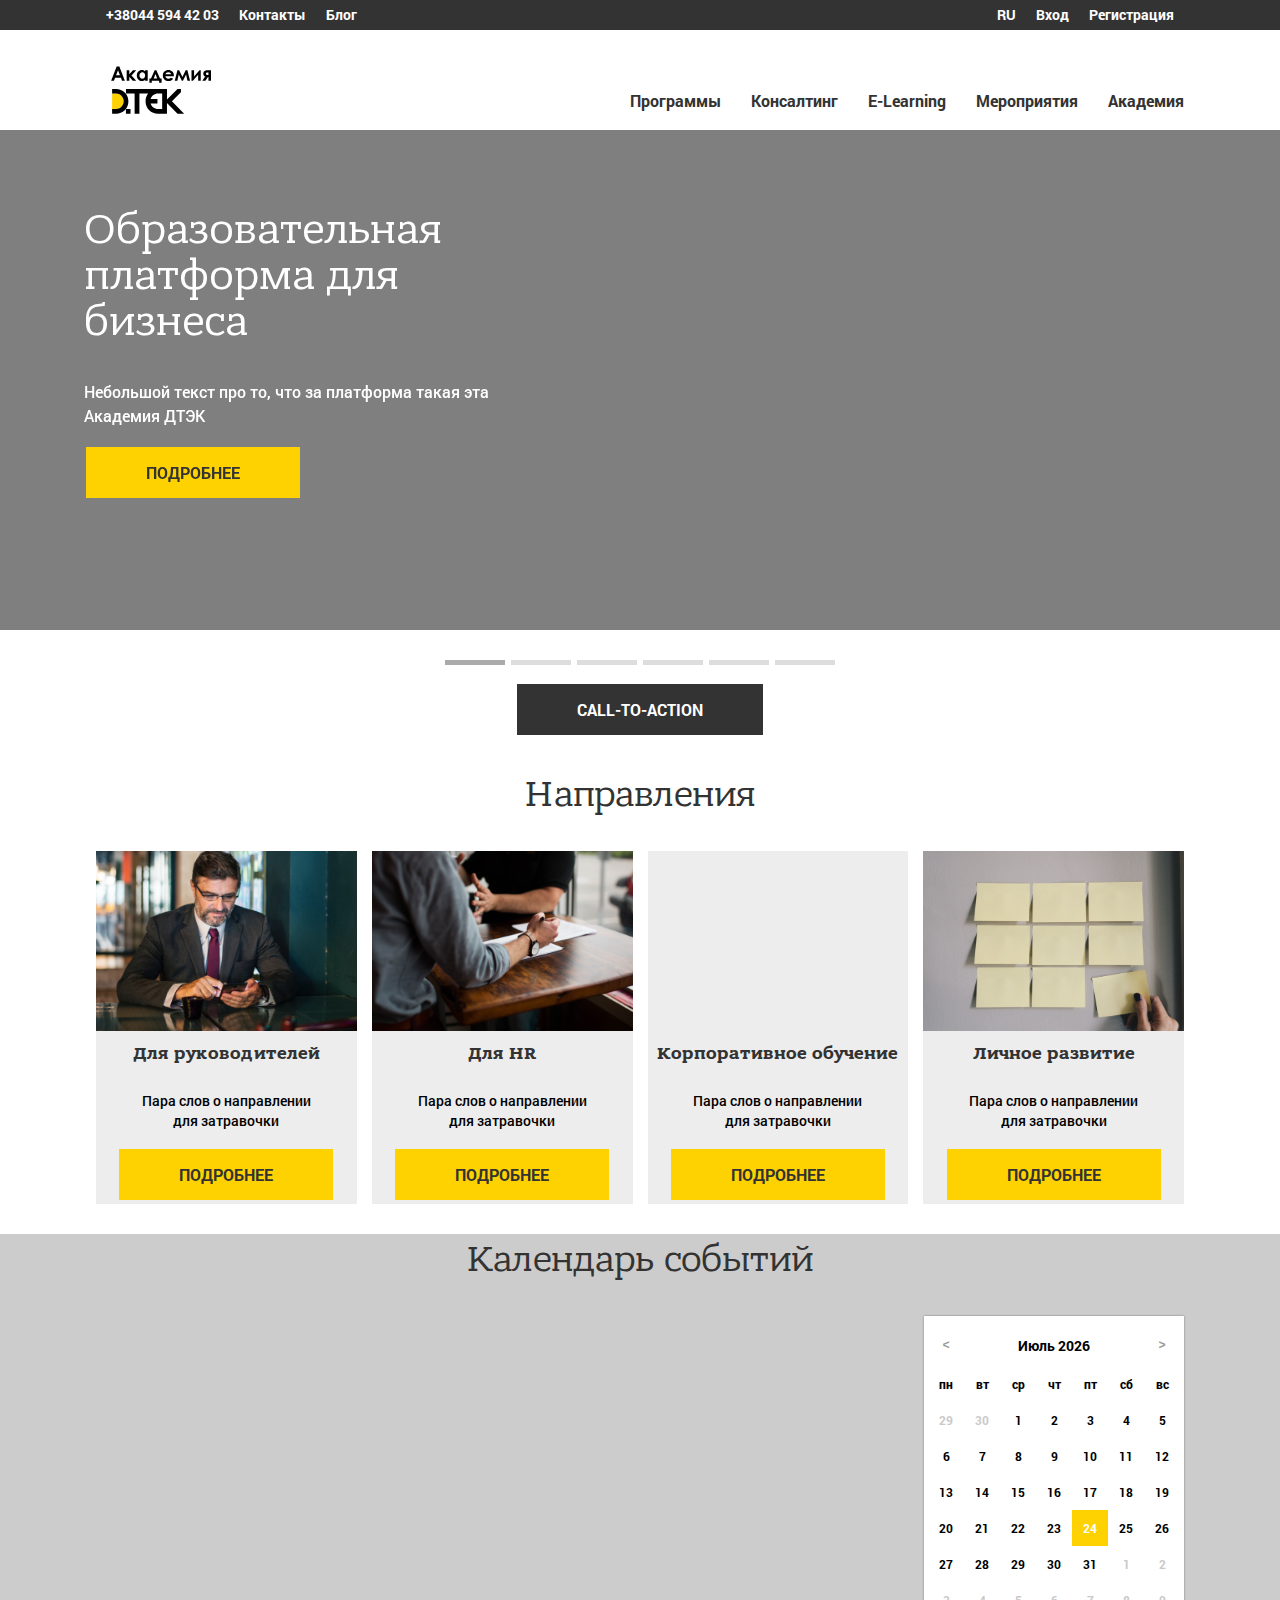
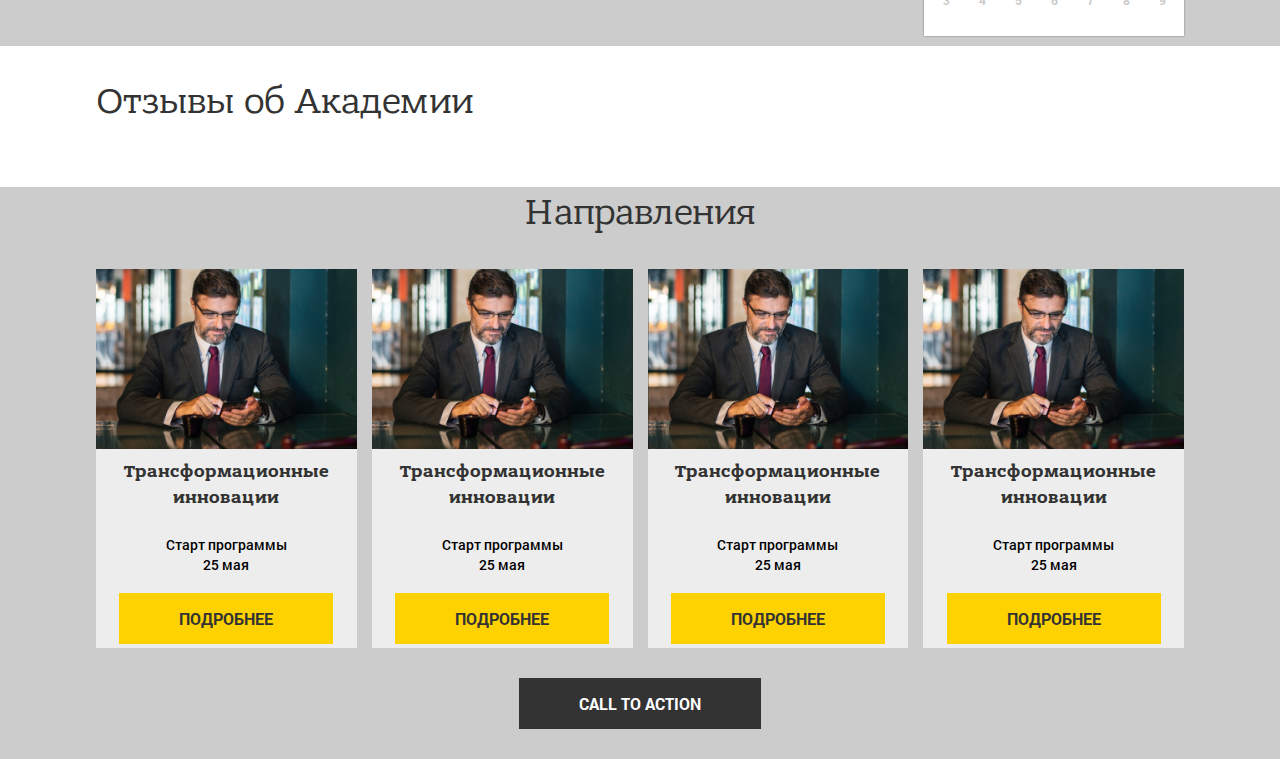
==== index.html @ b8a2bcf0 "add popular programm section" ====
<!DOCTYPE html>
<html lang="ru">

<head>
	<meta charset="utf-8">
	<meta name="msapplication-config" content="img/logo/favicon/browserconfig.xml">
	<meta name="theme-color" content="#ffffff">
	<meta name="description" content="Консалтинг, корпоративное обучение, тренинги  для вашего бизнеса от экспертов Академии ДТЭК.">
	<meta name="viewport" content="width=device-width, initial-scale=1.0">
	<link rel="apple-touch-icon" sizes="120x120" href="https://dtekacademy.com/img/logo/favicon/apple-touch-icon.png">
	<link rel="icon" type="image/png" href="https://dtekacademy.com/img/logo/favicon/favicon-32x32.png" sizes="32x32">
	<link rel="icon" type="image/png" href="https://dtekacademy.com/img/logo/favicon/favicon-16x16.png" sizes="16x16">
	<link rel="manifest" href="https://dtekacademy.com/img/logo/favicon/manifest.json">
	<link rel="mask-icon" href="https://dtekacademy.com/img/logo/favicon/safari-pinned-tab.svg" color="#5bbad5">
	<link rel="shortcut icon" href="https://dtekacademy.com/img/logo/favicon/favicon.ico">

	<link rel="stylesheet" href="https://use.fontawesome.com/releases/v5.1.0/css/all.css" integrity="sha384-lKuwvrZot6UHsBSfcMvOkWwlCMgc0TaWr+30HWe3a4ltaBwTZhyTEggF5tJv8tbt"
	 crossorigin="anonymous">

	<!--calendar-->
	<link rel="stylesheet" href="common.blocks/main_calendar.css">

	<!--slider-->
	<link rel="stylesheet" href="common.blocks/main_slider.css">


	<title>Академия ДТЭК: Образовательная платформа для бизнеса в Украине</title>

	<link rel="stylesheet" type="text/css" href="common.blocks/jsCalendar.css">

	<!-- jsCalendar -->
	<script type="text/javascript" src="common.blocks/jsCalendar.js"></script>


	<!--[if IE]>
	<script src="http://html5shiv.googlecode.com/svn/trunk/html5.js"></script>
	<![endif]-->

	<!--slider-->
	<script src="js/modernizr.custom.js"></script>


	<script type="text/javascript">
		var _gaq = _gaq || [];
		_gaq.push(['_setAccount', 'UA-7243260-2']);
		_gaq.push(['_trackPageview']);
		(function () {
			var ga = document.createElement('script'); ga.type = 'text/javascript'; ga.async = true;
			ga.src = ('https:' == document.location.protocol ? 'https://ssl' : 'http://www') + '.google-analytics.com/ga.js';
			var s = document.getElementsByTagName('script')[0]; s.parentNode.insertBefore(ga, s);
		})();
	</script>

	<link rel="stylesheet" href="styles/newstyle.css">
	<link rel="stylesheet" href="styles/slider.css">
	<link rel="stylesheet" href="styles/media.css">
	<link rel="stylesheet" href="styles/layout.css">
</head>

<body>

	<header>
		<div class="reigistr_menu">
			<div class="top-bar">
				<ul class="left-side">
					<li>
						<a href="#">
							<i class="fas fa-phone-square"></i> +38044 594 42 03</a>
					</li>
					<li>
						<a href="#">Контакты</a>
					</li>
					<li>
						<a href="#">Блог</a>
					</li>
				</ul>


				<ul class="right-side">
					<li>
						<a href="#">
							<i class="fas fa-globe"></i> RU
							<i class="fas fa-angle-down"></i>
						</a>
					</li>
					<li>
						<a href="#">Вход</a>
					</li>
					<li>
						<a href="#">Регистрация</a>
					</li>
				</ul>
			</div>
		</div>
		<div class="header-container">
			<div class="logo">
				<div>
					<a class="link_main_page" href="#">
						<svg class="svg_logo" xmlns="http://www.w3.org/2000/svg" viewBox="160 190 538 214.5">
							<path fill="rgba(254,209,0,1)" d="M186.9 316.3H166v83.5h20.9c22.8 0 41.2-18.7 41.2-41.8.1-23-18.4-41.7-41.2-41.7"></path>
							<path d="M187 291.3h-21v25h21c22.7 0 41.2 18.7 41.2 41.7 0 23.1-18.5 41.8-41.2 41.8h-21v25h21c36.4 0 66.7-27 66.7-66.8 0-40.2-30.3-66.7-66.7-66.7m53.3 108.5v25H265v-25h-24.7zm247.4-41.7l48.5-49.1v-17.7h-18.3l-56.7 57.4v-57.4H240.5v25H287v108.5h25.9V316.3h46.7c-8.5 11-13.7 25.2-13.7 41.7 0 39.8 30.3 66.8 66.7 66.8h48.5v-57.4l56.7 57.4h35.8l-65.9-66.7zm-52.4 41.7h-22.6c-18.6 0-34.3-12.5-39.4-29.7h36.6V346h-36.6c5.1-17.1 20.9-29.6 39.4-29.6h22.6v83.4z"></path>
							<g>
								<path d="M190.3 170.4h14.8l29.5 77.6h-15.2l-6-16h-31.3l-6.2 16h-15.2l29.6-77.6zm7.5 20.6l-10.3 26.6H208L197.8 191zM244.3 190.6h14.2v21.5l19.6-21.5h17.4l-25.2 28 25.5 29.4h-18.9L260 227.7l-1.5 1.8V248h-14.2v-57.4zM343.4 190.6h14.2V248h-14.2v-6.1c-2.8 2.7-5.6 4.6-8.4 5.8-2.8 1.2-5.8 1.8-9.1 1.8-7.3 0-13.6-2.9-19-8.6-5.3-5.7-8-12.9-8-21.4 0-8.9 2.6-16.1 7.8-21.8 5.2-5.7 11.4-8.5 18.8-8.5 3.4 0 6.6.6 9.6 2 3 1.3 5.7 3.3 8.3 5.9v-6.5zm-15 11.8c-4.4 0-8 1.6-11 4.7-2.9 3.1-4.4 7.2-4.4 12.1 0 5 1.5 9 4.4 12.2 3 3.2 6.6 4.8 10.9 4.8 4.5 0 8.2-1.6 11.1-4.7 2.9-3.1 4.4-7.3 4.4-12.4 0-5-1.5-9-4.4-12.1-2.8-3-6.5-4.6-11-4.6zM379.3 248v10h-12.7v-22.2h8.5l19.6-45.2h9.2l19.8 45.2h8.7V258h-13.5v-10h-39.6zm29.3-12.2l-9.3-24.2-9.6 24.2h18.9zM498.1 223.5h-45.7c.7 4.1 2.4 7.3 5.3 9.7 2.9 2.4 6.5 3.6 11 3.6 5.3 0 9.9-1.9 13.7-5.6l12 5.7c-3 4.3-6.6 7.5-10.7 9.5s-9.1 3.1-14.8 3.1c-8.9 0-16.1-2.8-21.7-8.5-5.6-5.7-8.4-12.8-8.4-21.3 0-8.8 2.8-16 8.4-21.8 5.6-5.8 12.6-8.7 21-8.7 8.9 0 16.2 2.9 21.8 8.7 5.6 5.8 8.4 13.4 8.4 22.9l-.3 2.7zm-14.2-11.4c-.9-3.2-2.8-5.8-5.6-7.8s-6-3-9.6-3c-4 0-7.4 1.1-10.4 3.4-1.9 1.4-3.6 3.9-5.2 7.4h30.8zM544.3 226.8l17.4-36.2h9.4l14.2 57.4h-13.9l-7.6-33.7-16.9 33.7h-5.8l-16.5-33.7L517 248h-13.9l14.2-57.4h9.4l17.6 36.2zM600.7 248h-7.6v-57.4H607v33.7l29-33.7h6.8V248H629v-33l-28.3 33zM666.8 224.5c-3.1-1-5.6-2.9-7.5-5.8-2-2.8-2.9-6-2.9-9.6 0-4.3 1.2-8 3.6-11.2 2.4-3.2 5.3-5.2 8.6-6.1 3.3-.8 8.5-1.3 15.5-1.3h14.4V248h-14.2v-20.8h-2.8L667.9 248h-16.8l15.7-23.5zm17.4-8.1v-13.8h-5c-5.4 0-8.1 2.3-8.1 6.9 0 4.6 3 6.9 9 6.9h4.1z"></path>
							</g>
						</svg>
					</a>
				</div>
			</div>
			<input type="checkbox" id="menu-checkbox">
			<nav role="navigation">
				<label for="menu-checkbox" class="toggle-button" data-open="Menu" data-close="Close" onclick></label>
				<ul class="main-menu">
					<li>
						<a href="#">Программы</a>
					</li>
					<li>
						<a href="#">Консалтинг</a>
					</li>
					<li>
						<a href="#">E-Learning</a>
					</li>
					<li>
						<a href="#">Мероприятия</a>
					</li>
					<li>
						<a href="#">Академия</a>
					</li>
				</ul>
			</nav>
		</div>
	</header>

	<div class="slideshow" id="slideshow">
		<ol class="slides">
			<li class="current">
				<div class="description darken-with-text">
					<h2>Образовательная платформа для бизнеса</h2>
					<p>Небольшой текст про то, что за платформа такая эта Академия ДТЭК</p>
					<button class="default-button">ПОДРОБНЕЕ</button>
				</div>
				<div class="tiltview col">
					<a href="http://grovemade.com/">
						<img src="" />
					</a>
					<a href="https://tsovet.com/">
						<img src="" />
					</a>
				</div>
			</li>
			<li>
				<div class="description">
					<h2>CSS Animations</h2>
					<p>We are using 12 different animations for showing and hiding the items of a slide. The animations are defined by randomly
						adding data-attributes called
						<code>data-effect-in</code> and
						<code>data-effect-out</code> for every slide. </p>
				</div>
				<div class="tiltview row">
					<a href="http://pexcil.com/">
						<img src="img/3_mobile.jpg" />
					</a>
					<a href="http://foodsense.is/">
						<img src="img/4_mobile.jpg" />
					</a>
				</div>
			</li>
			<li>
				<div class="description">
					<h2>Tilted Items</h2>
					<p>The perspective view is achieved by adding a perspective value to the slide list item and tilting a division that contains
						the two screenshots.</p>
				</div>
				<div class="tiltview col">
					<a href="http://minimalmonkey.com/">
						<img src="img/5_screen.jpg" />
					</a>
					<a href="http://www.herschelsupply.com/">
						<img src="img/6_screen.jpg" />
					</a>
				</div>
			</li>
			<li>
				<div class="description">
					<h2>Column or Row</h2>
					<p>The items in the tilted container are either laid out in a column or in a row. For some directions we need to adjust
						the animation delays for the items, since we don't want the items to overlap each other when they move in or out.</p>
				</div>
				<div class="tiltview row">
					<a href="http://grovemade.com/">
						<img src="img/1_mobile.jpg" />
					</a>
					<a href="https://tsovet.com/">
						<img src="img/2_mobile.jpg" />
					</a>
				</div>
			</li>
			<li>
				<div class="description">
					<h2>Responsiveness</h2>
					<p>For smaller screens, the items on the right hand side will become less opaque and serve as decoration only. The focus
						will be on the description which will occupy all the width.</p>
				</div>
				<div class="tiltview col">
					<a href="http://pexcil.com/">
						<img src="img/3_screen.jpg" />
					</a>
					<a href="http://foodsense.is/">
						<img src="img/4_screen.jpg" />
					</a>
				</div>
			</li>
			<li>
				<div class="description">
					<h2>Navigation</h2>
					<p>For the "line" navigation we use a little trick to make the clickable area a bit bigger: we add a thick white border
						to the top and bottom of the span. Since the border is part of the element, it will be part of the clickable zone.</p>
				</div>
				<div class="tiltview row">
					<a href="http://minimalmonkey.com/">
						<img src="img/5_mobile.jpg" />
					</a>
					<a href="http://www.herschelsupply.com/">
						<img src="img/6_mobile.jpg" />
					</a>
				</div>
			</li>
		</ol>
	</div>
	<div class="butt">
		<button class="calltoaction-button">CALL-TO-ACTION</button>
	</div>

	<section class="courses">
		<div class="courses-container">
			<h2>Направления</h2>
			<div class="courses-cards">
				<div class="card">
					<div class="top-card" style='background-image: url("img/director.jpg");'>
						<!--<img src="img/director.jpg" alt="Для руководителей">-->
					</div>
					<div class="bottom-card">
						<h3>
							Для руководителей
						</h3>
						<p>Пара слов о направлении
							<br> для затравочки</p>
						<button class="default-button">ПОДРОБНЕЕ</button>
					</div>
				</div>
				<div class="card">
					<div class="top-card"  style='background-image: url("img/hr.jpg");'>
						<!--<img src="img/hr.jpg" alt="Для руководителей">-->
					</div>
					<div class="bottom-card">
						<h3>
							Для HR
						</h3>
						<p>Пара слов о направлении
							<br> для затравочки</p>
						<button class="default-button">ПОДРОБНЕЕ</button>
					</div>
				</div>
				<div class="card">
					<div class="top-card" style='background-image: url("img/corporate.jpg")'>
						<!--<img src="img/corporate.jpg" alt="Для руководителей">-->
					</div>
					<div class="bottom-card">
						<h3>
							Корпоративное обучение
						</h3>
						<p>Пара слов о направлении
							<br> для затравочки</p>
						<button class="default-button">ПОДРОБНЕЕ</button>
					</div>
				</div>
				<div class="card">
					<div class="top-card" style='background-image: url("img/personalgrowth.jpg")'>
						<!--<img src="img/personalgrowth.jpg" alt="Для руководителей">-->
					</div>
					<div class="bottom-card">
						<h3>
							Личное развитие
						</h3>
						<p>Пара слов о направлении
							<br> для затравочки</p>
						<button class="default-button">ПОДРОБНЕЕ</button>
					</div>
				</div>
			</div>
		</div>
	</section>

	<section class="event-calendar">
		<h2>Календарь событий</h2>
		<div class="events-calendar-container">
			<div class="events-cards-container" id="events-list"></div>
			<div class="event-calendar__calendar"></div>
		</div>
	</section>

    <section class="feedback">
        <div class="feedback-container">
            <h2>Отзывы об Академии</h2>
            <ul class="feedback-cards">
            </ul>
        </div>
    </section>

    <section class="popular-programm">
        <div class="courses-container">
            <h2>Направления</h2>
            <div class="courses-cards">
                <div class="card">
                    <div class="top-card" style='background-image: url("img/director.jpg");'>
                        <!--<img src="img/director.jpg" alt="Для руководителей">-->
                    </div>
                    <div class="bottom-card">
                        <h3>
                            Трансформационные инновации
                        </h3>
                        <p>Старт программы
                            <br> 25 мая</p>
                        <button class="default-button">ПОДРОБНЕЕ</button>
                    </div>
                </div>
                <div class="card">
                    <div class="top-card" style='background-image: url("img/director.jpg");'>
                        <!--<img src="img/director.jpg" alt="Для руководителей">-->
                    </div>
                    <div class="bottom-card">
                        <h3>
                            Трансформационные инновации
                        </h3>
                        <p>Старт программы
                            <br> 25 мая</p>
                        <button class="default-button">ПОДРОБНЕЕ</button>
                    </div>
                </div>
                <div class="card">
                    <div class="top-card" style='background-image: url("img/director.jpg");'>
                        <!--<img src="img/director.jpg" alt="Для руководителей">-->
                    </div>
                    <div class="bottom-card">
                        <h3>
                            Трансформационные инновации
                        </h3>
                        <p>Старт программы
                            <br> 25 мая</p>
                        <button class="default-button">ПОДРОБНЕЕ</button>
                    </div>
                </div>
                <div class="card">
                    <div class="top-card" style='background-image: url("img/director.jpg");'>
                        <!--<img src="img/director.jpg" alt="Для руководителей">-->
                    </div>
                    <div class="bottom-card">
                        <h3>
                            Трансформационные инновации
                        </h3>
                        <p>Старт программы
                            <br> 25 мая</p>
                        <button class="default-button">ПОДРОБНЕЕ</button>
                    </div>
                </div>
            </div>
            <button class="calltoaction-button">CALL TO ACTION</button>
        </div>
    </section>

	<script src="common.blocks/events_list.js"></script>
	<script type="text/javascript">
		var calendar = jsCalendar.new(".event-calendar__calendar");

		var current = null;

		//set title to center
		var calTitle = document.getElementsByClassName('jsCalendar-title-name')[0];//.offsetWidth;
		var calBox = document.getElementsByClassName('jsCalendar-title')[0];//getElementById('events-calendar');//.offsetWidth;
		calendar.onMonthChange(function (event, date) {
			calTitle.style.left = (calBox.offsetWidth - calTitle.offsetWidth) / 2 - 40 + "px";
		});

		calTitle.style.left = (calBox.offsetWidth - calTitle.offsetWidth) / 2 - 40 + "px";

		var list = new eventList();
		list.refresh();
		var datesList = list.getDates();

		calendar.select(datesList);
		calendar.onDateClick(function (event, date) {


				list.setDateStart(date);
			});
	</script>

	<script src="js/classie.js"></script>

	<script src="js/tiltSlider.js"></script>
	<script src="https://ajax.googleapis.com/ajax/libs/jquery/1.9.1/jquery.min.js"></script>
	<script src="common.blocks/main_calendar.js"></script>

	<script>
		new TiltSlider(document.getElementById('slideshow'));
	</script>


</body>

</html>
---- common.blocks/main_calendar.css ----
td.jsCalendar-selected:hover {
    cursor: pointer;
}

td.jsCalendar-selected:after {
    background: #FED100;
    border-radius: 50%;
    bottom: .5em;
    display: block;
    content: '';
    height: .5em;
    left: 25%;
    /*margin: -.25em 0 0 -.25em;*/
    position: relative;
    width: .5em;
}

.events-calendar-container{
    display: grid;
    grid-template-columns: auto 260px;
    grid-gap: 10px;
    margin: 0 auto;
}
.events-cards-container {
    height: 330px;
    display: flex;
    flex-direction: column;
    content: " ";
}

.events-cards-container > div{
    flex: 1;
}

.event-card{
    display: flex;
    align-items: stretch;
    width: 100%;
    background-color: white;
    margin: 0px 0px 10px 0px;
    box-shadow: 0px 0px 2px rgba(0, 0, 0, 0.4);
    max-height: 150px;
}

.event-card-img{
    width: 22.5%;
    flex-shrink: 0;
}

.event-card-info {
    padding: 15px;
    -webkit-flex-basis: 60%;
    -ms-flex-preferred-size: 60%;
    flex-basis: 60%;
}

.event-card-info h3{
    font-family: 'Bandera_Bold';
}

.event-card img{
    width: 100%;
}

.jsCalendar-title-name {
    position: relative;
}



/*@charset "utf-8";*/
/*!* CSS Document *!*/

/*!* ---------- FONTAWESOME ---------- *!*/
/*!* ---------- http://fortawesome.github.com/Font-Awesome/ ---------- *!*/
/*!* ---------- http://weloveiconfonts.com/ ---------- *!*/

/*@import url(http://weloveiconfonts.com/api/?family=fontawesome);*/

/**[class*="fontawesome-"]:before {*/
/*font-family: 'FontAwesome', sans-serif;*/
/*}*/

/*!* ---------- GENERAL ---------- *!*/

/*!*body {*!*/
/*!*background: #f9f9f9;*!*/
/*!*color: #0e171c;*!*/
/*!*font: 300 100%/1.5em 'Lato', sans-serif;*!*/
/*!*margin: 0;*!*/
/*!*}*!*/

/*a {*/
/*text-decoration: none;*/
/*}*/

/*!*h2 {*!*/
/*!*font-size: 2em;*!*/
/*!*line-height: 1.25em;*!*/
/*!*margin: .25em 0;*!*/
/*!*}*!*/

/*!*h3 {*!*/
/*!*font-size: 1.5em;*!*/
/*!*line-height: 1em;*!*/
/*!*margin: .33em 0;*!*/
/*!*}*!*/

/*table {*/
/*border-collapse: collapse;*/
/*border-spacing: 0;*/
/*}*/

/*.calendar-container {*/
/*height: 538px;*/
/*!*left: 50%;*!*/
/*!*margin: -255px 0 0 -245px;*!*/
/*!*position: absolute;*!*/
/*!*top: 50%;*!*/
/*!*width: 510px;*!*/
/*text-align: center;*/
/*padding: 10px;*/
/*}*/

/*!* ---------- CALENDAR ---------- *!*/

/*.calendar {*/
/*text-align: center;*/
/*}*/

/*.calendar header {*/
/*position: relative;*/
/*width: 390px;*/
/*}*/

/*.calendar h2 {*/
/*text-transform: uppercase;*/
/*}*/

/*.calendar thead {*/
/*font-weight: 600;*/
/*text-transform: uppercase;*/
/*}*/

/*.calendar tbody {*/
/*color: #7c8a95;*/
/*}*/

/*.calendar tbody td:hover {*/
/*border: 2px solid var(--yellow);*/
/*}*/

/*.calendar td {*/
/*border: 2px solid transparent;*/
/*border-radius: 50%;*/
/*display: inline-block;*/
/*height: 4em;*/
/*line-height: 4em;*/
/*text-align: center;*/
/*width: 4em;*/
/*}*/

/*.calendar .prev-month,*/
/*.calendar .next-month {*/
/*color: #cbd1d2;*/
/*}*/

/*.calendar .prev-month:hover,*/
/*.calendar .next-month:hover {*/
/*border: 2px solid #cbd1d2;*/
/*}*/

/*.current-day {*/
/*background: var(--yellow);*/
/*color: #f9f9f9;*/
/*}*/

/*.event {*/
/*cursor: pointer;*/
/*position: relative;*/
/*}*/

/*.event:after {*/
/*background: var(--yellow);*/
/*border-radius: 50%;*/
/*!*bottom: .5em;*!*/
/*display: block;*/
/*content: '';*/
/*height: .5em;*/
/*!*left: 50%;*!*/
/*margin: -.25em 0 0 -.25em;*/
/*!*position: absolute;*!*/
/*width: .5em;*/
/*}*/

/*.event.current-day:after {*/
/*background: #f9f9f9;*/
/*}*/

/*.btn-prev,*/
/*.btn-next {*/
/*border: 2px solid #cbd1d2;*/
/*border-radius: 50%;*/
/*color: #cbd1d2;*/
/*height: 2em;*/
/*font-size: .75em;*/
/*line-height: 2em;*/
/*margin: -1em;*/
/*position: absolute;*/
/*top: 50%;*/
/*width: 2em;*/
/*}*/

/*.btn-prev:hover,*/
/*.btn-next:hover {*/
/*background: #cbd1d2;*/
/*color: #f9f9f9;*/
/*}*/

/*.btn-prev {*/
/*left: 6em;*/
/*}*/

/*.btn-next {*/
/*right: 6em;*/
/*}*/
---- common.blocks/main_slider.css ----
.slideshow {
    position: relative;
    /*margin-bottom: 100px;*/
}

.slides {
    list-style: none;
    padding: 0;
    margin: 0;
    position: relative;
    height: 500px;
    width: 100%;
    overflow: hidden;
    color: #333;
}

.no-js .slides {
    height: auto;
}

.slides > li {
    width: 100%;
    height: 100%;
    position: absolute;
    visibility: hidden;
    -webkit-perspective: 1600px;
    perspective: 1600px;
}

.no-js .slides > li {
    position: relative;
    visibility: visible;
}

.slideshow > nav {
    text-align: center;
    margin-top: 20px;
}

.slideshow > nav span {
    display: inline-block;
    width: 60px;
    height: 25px;
    border-top: 10px solid #fff;
    border-bottom: 10px solid #fff;
    background-color: #ddd;
    cursor: pointer;
    margin: 0 3px;
    transition: background-color 0.2s;
}

.slideshow > nav span:hover {
    background-color: #333;
}

.slideshow > nav span.current {
    background-color: #aaa;
}

.description {
    width: 50%;
    padding: 2em 4em;
    font-size: 1.5em;
    position: relative;
    z-index: 1000;
    opacity: 0;
}

.description p{
    font-size: 16px;

}

.no-js .description {
    opacity: 1;
}

.description h2 {
    font-size: 200%;
}

.tiltview {
    position: absolute;
    left: 50%;
    width: 50%;
    top: 50%;
    -webkit-transform-style: preserve-3d;
    transform-style: preserve-3d;
    -webkit-transform: translateY(-50%) rotateX(60deg) rotateZ(35deg);
    transform: translateY(-50%) rotateX(60deg) rotateZ(35deg);
}

.tiltview a {
    outline: 1px solid transparent;
}

.tiltview a,
.tiltview a img {
    max-width: 100%;
    display: block;
    margin: 0 auto;
}

.tiltview a:first-child {
    margin-bottom: 30px;
}

.tiltview.row a {
    width: 48%;
    width: calc(50% - 15px);
    margin: 0;
}

.tiltview.row a:nth-child(2) {
    left: 50%;
    left: calc(50% + 15px);
    position: absolute;
    top: 0;
}

/* Show/Hide */
.slides > li.current,
.slides > li.show {
    visibility: visible;
}

.description {
    transition: opacity 0.75s;
}

.current .description,
.show .description {
    opacity: 1;
}

.hide .description {
    opacity: 0;
}

/* Individual effects */

/* Move Up, Move Down, Slide Up, Slide Down, Slide Left, Slide Right */
/* For each effect we'll define the incoming and outgoing animation */

/***********************/
/* Move up */
/***********************/
.hide[data-effect-out="moveUpOut"] .tiltview a {
    -webkit-animation: moveUpOut 1.5s both;
    animation: moveUpOut 1.5s both;
}

.hide[data-effect-out="moveUpOut"] .tiltview a:nth-child(2) {
    -webkit-animation-delay: 0.25s;
    animation-delay: 0.25s;
}

@-webkit-keyframes moveUpOut {
    25% {
        -webkit-animation-timing-function: cubic-bezier(1.000, 0.000, 0.000, 1.000);
        -webkit-transform: translateZ(-30px);
    }
    100% {
        -webkit-transform: translateZ(3000px);
    }
}

@keyframes moveUpOut {
    25% {
        -webkit-animation-timing-function: cubic-bezier(1.000, 0.000, 0.000, 1.000);
        animation-timing-function: cubic-bezier(1.000, 0.000, 0.000, 1.000);
        -webkit-transform: translateZ(-30px);
        transform: translateZ(-30px);
    }
    100% {
        -webkit-transform: translateZ(3000px);
        transform: translateZ(3000px);
    }
}

.show[data-effect-in="moveUpIn"] .tiltview a {
    -webkit-animation: moveUpIn 1.5s 0.5s both;
    animation: moveUpIn 1.5s 0.5s both;
}

.show[data-effect-in="moveUpIn"] .tiltview a:nth-child(2) {
    -webkit-animation-delay: 0.75s;
    animation-delay: 0.75s;
}

@-webkit-keyframes moveUpIn {
    0% {
        -webkit-animation-timing-function: cubic-bezier(1.000, 0.000, 0.000, 1.000);
        -webkit-transform: translateZ(-3000px);
    }
    75% {
        -webkit-transform: translateZ(30px);
    }
    100% {
        -webkit-transform: translateZ(0);
    }
}

@keyframes moveUpIn {
    0% {
        -webkit-animation-timing-function: cubic-bezier(1.000, 0.000, 0.000, 1.000);
        animation-timing-function: cubic-bezier(1.000, 0.000, 0.000, 1.000);
        -webkit-transform: translateZ(-3000px);
        transform: translateZ(-3000px);
    }
    75% {
        -webkit-transform: translateZ(30px);
        transform: translateZ(30px);
    }
    100% {
        -webkit-transform: translateZ(0);
        transform: translateZ(0);
    }
}

/***********************/
/* Move down */
/***********************/
.hide[data-effect-out="moveDownOut"] .tiltview a {
    -webkit-animation: moveDownOut 1.5s both;
    animation: moveDownOut 1.5s both;
}

.hide[data-effect-out="moveDownOut"] .tiltview a:nth-child(2) {
    -webkit-animation-delay: 0.25s;
    animation-delay: 0.25s;
}

@-webkit-keyframes moveDownOut {
    25% {
        -webkit-animation-timing-function: cubic-bezier(1.000, 0.000, 0.000, 1.000);
        -webkit-transform: translateZ(30px);
    }
    100% {
        -webkit-transform: translateZ(-3000px);
    }
}

@keyframes moveDownOut {
    25% {
        -webkit-animation-timing-function: cubic-bezier(1.000, 0.000, 0.000, 1.000);
        animation-timing-function: cubic-bezier(1.000, 0.000, 0.000, 1.000);
        -webkit-transform: translateZ(30px);
        transform: translateZ(30px);
    }
    100% {
        -webkit-transform: translateZ(-3000px);
        transform: translateZ(-3000px);
    }
}

.show[data-effect-in="moveDownIn"] .tiltview a {
    -webkit-animation: moveDownIn 1.5s 0.5s both;
    animation: moveDownIn 1.5s 0.5s both;
}

.show[data-effect-in="moveDownIn"] .tiltview a:nth-child(2) {
    -webkit-animation-delay: 0.75s;
    animation-delay: 0.75s;
}

@-webkit-keyframes moveDownIn {
    0% {
        -webkit-animation-timing-function: cubic-bezier(1.000, 0.000, 0.000, 1.000);
        -webkit-transform: translateZ(3000px);
    }
    75% {
        -webkit-transform: translateZ(-30px);
    }
    100% {
        -webkit-transform: translateZ(0);
    }
}

@keyframes moveDownIn {
    0% {
        -webkit-animation-timing-function: cubic-bezier(1.000, 0.000, 0.000, 1.000);
        animation-timing-function: cubic-bezier(1.000, 0.000, 0.000, 1.000);
        -webkit-transform: translateZ(3000px);
        transform: translateZ(3000px);
    }
    75% {
        -webkit-transform: translateZ(-30px);
        transform: translateZ(-30px);
    }
    100% {
        -webkit-transform: translateZ(0);
        transform: translateZ(0);
    }
}

/***********************/
/* Slide up */
/***********************/
.hide[data-effect-out="slideUpOut"] .tiltview a {
    -webkit-animation: slideUpOut 1.5s both;
    animation: slideUpOut 1.5s both;
}

.hide[data-effect-out="slideUpOut"] .tiltview a:nth-child(2) {
    -webkit-animation-delay: 0.25s;
    animation-delay: 0.25s;
}

@-webkit-keyframes slideUpOut {
    25% {
        -webkit-animation-timing-function: cubic-bezier(1.000, 0.000, 0.000, 1.000);
        -webkit-transform: translateY(30px);
    }
    100% {
        -webkit-transform: translateY(-3000px);
    }
}

@keyframes slideUpOut {
    25% {
        -webkit-animation-timing-function: cubic-bezier(1.000, 0.000, 0.000, 1.000);
        animation-timing-function: cubic-bezier(1.000, 0.000, 0.000, 1.000);
        -webkit-transform: translateY(30px);
        transform: translateY(30px);
    }
    100% {
        -webkit-transform: translateY(-3000px);
        transform: translateY(-3000px);
    }
}

.show[data-effect-in="slideUpIn"] .tiltview a {
    -webkit-animation: slideUpIn 1.5s 0.5s both;
    animation: slideUpIn 1.5s 0.5s both;
}

.show[data-effect-in="slideUpIn"] .tiltview a:nth-child(2) {
    -webkit-animation-delay: 0.75s;
    animation-delay: 0.75s;
}

@-webkit-keyframes slideUpIn {
    0% {
        -webkit-animation-timing-function: cubic-bezier(1.000, 0.000, 0.000, 1.000);
        -webkit-transform: translateY(3000px);
    }
    75% {
        -webkit-transform: translateY(-30px);
    }
    100% {
        -webkit-transform: translateY(0);
    }
}

@keyframes slideUpIn {
    0% {
        -webkit-animation-timing-function: cubic-bezier(1.000, 0.000, 0.000, 1.000);
        animation-timing-function: cubic-bezier(1.000, 0.000, 0.000, 1.000);
        -webkit-transform: translateY(3000px);
        transform: translateY(3000px);
    }
    75% {
        -webkit-transform: translateY(-30px);
        transform: translateY(-30px);
    }
    100% {
        -webkit-transform: translateY(0);
        transform: translateY(0);
    }
}

/***********************/
/* Slide down */
/***********************/
.hide[data-effect-out="slideDownOut"] .tiltview a {
    -webkit-animation: slideDownOut 1.5s both;
    animation: slideDownOut 1.5s both;
}

.hide[data-effect-out="slideDownOut"] .tiltview.row a:nth-child(2),
.hide[data-effect-out="slideDownOut"] .tiltview.col a:first-child {
    -webkit-animation-delay: 0.25s;
    animation-delay: 0.25s;
}

@-webkit-keyframes slideDownOut {
    25% {
        -webkit-animation-timing-function: cubic-bezier(1.000, 0.000, 0.000, 1.000);
        -webkit-transform: translateY(-30px);
    }
    100% {
        -webkit-transform: translateY(3000px);
    }
}

@keyframes slideDownOut {
    25% {
        -webkit-animation-timing-function: cubic-bezier(1.000, 0.000, 0.000, 1.000);
        animation-timing-function: cubic-bezier(1.000, 0.000, 0.000, 1.000);
        -webkit-transform: translateY(-30px);
        transform: translateY(-30px);
    }
    100% {
        -webkit-transform: translateY(3000px);
        transform: translateY(3000px);
    }
}

.show[data-effect-in="slideDownIn"] .tiltview a {
    -webkit-animation: slideDownIn 1.5s 0.5s both;
    animation: slideDownIn 1.5s 0.5s both;
}

.show[data-effect-in="slideDownIn"] .tiltview.row a:nth-child(2),
.show[data-effect-in="slideDownIn"] .tiltview.col a:first-child {
    -webkit-animation-delay: 0.75s;
    animation-delay: 0.75s;
}

@-webkit-keyframes slideDownIn {
    0% {
        -webkit-animation-timing-function: cubic-bezier(1.000, 0.000, 0.000, 1.000);
        -webkit-transform: translateY(-3000px);
    }
    75% {
        -webkit-transform: translateY(30px);
    }
    100% {
        -webkit-transform: translateY(0);
    }
}

@keyframes slideDownIn {
    0% {
        -webkit-animation-timing-function: cubic-bezier(1.000, 0.000, 0.000, 1.000);
        animation-timing-function: cubic-bezier(1.000, 0.000, 0.000, 1.000);
        -webkit-transform: translateY(-3000px);
        transform: translateY(-3000px);
    }
    75% {
        -webkit-transform: translateY(30px);
        transform: translateY(30px);
    }
    100% {
        -webkit-transform: translateY(0);
        transform: translateY(0);
    }
}

/***********************/
/* Slide left */
/***********************/
.hide[data-effect-out="slideLeftOut"] .tiltview a {
    -webkit-animation: slideLeftOut 1.5s both;
    animation: slideLeftOut 1.5s both;
}

.hide[data-effect-out="slideLeftOut"] .tiltview a:nth-child(2) {
    -webkit-animation-delay: 0.25s;
    animation-delay: 0.25s;
}

@-webkit-keyframes slideLeftOut {
    25% {
        -webkit-animation-timing-function: cubic-bezier(1.000, 0.000, 0.000, 1.000);
        -webkit-transform: translateX(30px);
    }
    100% {
        -webkit-transform: translateX(-5000px);
    }
}

@keyframes slideLeftOut {
    25% {
        -webkit-animation-timing-function: cubic-bezier(1.000, 0.000, 0.000, 1.000);
        animation-timing-function: cubic-bezier(1.000, 0.000, 0.000, 1.000);
        -webkit-transform: translateX(30px);
        transform: translateX(30px);
    }
    100% {
        -webkit-transform: translateX(-5000px);
        transform: translateX(-5000px);
    }
}

.show[data-effect-in="slideLeftIn"] .tiltview a {
    -webkit-animation: slideLeftIn 1.5s 0.5s both;
    animation: slideLeftIn 1.5s 0.5s both;
}

.show[data-effect-in="slideLeftIn"] .tiltview a:nth-child(2) {
    -webkit-animation-delay: 0.75s;
    animation-delay: 0.75s;
}

@-webkit-keyframes slideLeftIn {
    0% {
        -webkit-animation-timing-function: cubic-bezier(1.000, 0.000, 0.000, 1.000);
        -webkit-transform: translateX(3000px);
    }
    75% {
        -webkit-transform: translateX(-30px);
    }
    100% {
        -webkit-transform: translateX(0);
    }
}

@keyframes slideLeftIn {
    0% {
        -webkit-animation-timing-function: cubic-bezier(1.000, 0.000, 0.000, 1.000);
        animation-timing-function: cubic-bezier(1.000, 0.000, 0.000, 1.000);
        -webkit-transform: translateX(3000px);
        transform: translateX(3000px);
    }
    75% {
        -webkit-transform: translateX(-30px);
        transform: translateX(-30px);
    }
    100% {
        -webkit-transform: translateX(0);
        transform: translateX(0);
    }
}

/***********************/
/* Slide right */
/***********************/
.hide[data-effect-out="slideRightOut"] .tiltview a {
    -webkit-animation: slideRightOut 1.5s both;
    animation: slideRightOut 1.5s both;
}

.hide[data-effect-out="slideRightOut"] .tiltview.col a:nth-child(2),
.hide[data-effect-out="slideRightOut"] .tiltview.row a:first-child {
    -webkit-animation-delay: 0.25s;
    animation-delay: 0.25s;
}

@-webkit-keyframes slideRightOut {
    25% {
        -webkit-animation-timing-function: cubic-bezier(1.000, 0.000, 0.000, 1.000);
        -webkit-transform: translateX(-30px);
    }
    100% {
        -webkit-transform: translateX(3000px);
    }
}

@keyframes slideRightOut {
    25% {
        -webkit-animation-timing-function: cubic-bezier(1.000, 0.000, 0.000, 1.000);
        animation-timing-function: cubic-bezier(1.000, 0.000, 0.000, 1.000);
        -webkit-transform: translateX(-30px);
        transform: translateX(-30px);
    }
    100% {
        -webkit-transform: translateX(3000px);
        transform: translateX(3000px);
    }
}

.show[data-effect-in="slideRightIn"] .tiltview a {
    -webkit-animation: slideRightIn 1.5s 0.5s both;
    animation: slideRightIn 1.5s 0.5s both;
}

.show[data-effect-in="slideRightIn"] .tiltview.col a:nth-child(2),
.show[data-effect-in="slideRightIn"] .tiltview.row a:first-child {
    -webkit-animation-delay: 0.75s;
    animation-delay: 0.75s;
}

@-webkit-keyframes slideRightIn {
    0% {
        -webkit-animation-timing-function: cubic-bezier(1.000, 0.000, 0.000, 1.000);
        -webkit-transform: translateX(-5000px);
    }
    75% {
        -webkit-transform: translateX(30px);
    }
    100% {
        -webkit-transform: translateX(0);
    }
}

@keyframes slideRightIn {
    0% {
        -webkit-animation-timing-function: cubic-bezier(1.000, 0.000, 0.000, 1.000);
        animation-timing-function: cubic-bezier(1.000, 0.000, 0.000, 1.000);
        -webkit-transform: translateX(-5000px);
        transform: translateX(-5000px);
    }
    75% {
        -webkit-transform: translateX(30px);
        transform: translateX(30px);
    }
    100% {
        -webkit-transform: translateX(0);
        transform: translateX(0);
    }
}

/* Fallback for no 3D Transforms and no preserve-3d */
.no-csstransformspreserve3d .show .tiltview a,
.no-csstransformspreserve3d .hide .tiltview a,
.no-csstransforms3d .show .tiltview a,
.no-csstransforms3d .hide .tiltview a {
    -webkit-animation: none !important;
    animation: none !important;
}

.no-csstransforms3d .tiltview.col {
    top: -50%;
}

.no-csstransforms3d .tiltview.row {
    top: 20px;
}

/* Some media queries */
@media screen and (max-width: 65.3125em) {
    .description,
    .tiltview {
        width: 100%;
    }

    .tiltview {
        left: 0;
        opacity: 0.3;
        pointer-events: none;
    }
}

@media screen and (max-width: 33.75em) {
    .description {
        font-size: 1.1em;
    }

    .slideshow > nav span {
        width: 20px;
        height: 40px;
        margin: 0 10px;
    }
}

@media screen and (max-width: 24em) {
    .slides {
        height: 320px;
    }

    .description {
        font-size: 1em;
        padding: 1.4em;
    }

    .no-csstransforms3d .tiltview.col,
    .no-csstransforms3d .tiltview.row {
        top: 0;
    }
}


/*FROM DEMO START*/

@import url(http://fonts.googleapis.com/css?family=Lato:300,400,700);
@font-face {
    font-weight: normal;
    font-style: normal;
    font-family: 'codropsicons';
    src:url('../fonts/codropsicons/codropsicons.eot');
    src:url('../fonts/codropsicons/codropsicons.eot?#iefix') format('embedded-opentype'),
    url('../fonts/codropsicons/codropsicons.woff') format('woff'),
    url('../fonts/codropsicons/codropsicons.ttf') format('truetype'),
    url('../fonts/codropsicons/codropsicons.svg#codropsicons') format('svg');
}

*, *:after, *:before { -webkit-box-sizing: border-box; -moz-box-sizing: border-box; box-sizing: border-box; }
.clearfix:before, .clearfix:after { content: ''; display: table; }
.clearfix:after { clear: both; }

body {
    background: #fff;
    color: #4b5f5a;
    font-size: 100%;
    line-height: 1.25;
    font-family: 'Lato', Arial, sans-serif;
}

a {
    color: #9baaa7;
    text-decoration: none;
    outline: none;
}

a:hover, a:focus {
    color: #e88565;
}

code {
    opacity: 0.7;
    white-space: nowrap;
    padding: 0 7px;
    background: rgba(0,0,0,0.08);
}

.codrops-header {
    margin: 0 auto;
    padding: 2em 2em 0;
    text-align: center;
}

.codrops-header h1 {
    margin: 0;
    font-weight: 300;
    font-size: 2.5em;
    padding-top: 0.2em;
}

.codrops-header h1 span {
    display: block;
    padding: 0 0 0.6em 0.1em;
    font-size: 0.6em;
    opacity: 0.7;
}

/* To Navigation Style */
.codrops-top {
    width: 100%;
    text-transform: uppercase;
    font-weight: 700;
    font-size: 0.69em;
    line-height: 2.2;
    text-align: center;
}

.codrops-top a {
    display: block;
    padding: 0 1em;
    text-decoration: none;
    letter-spacing: 1px;
}

.codrops-icon:before {
    margin: 0 4px;
    text-transform: none;
    font-weight: normal;
    font-style: normal;
    font-variant: normal;
    font-family: 'codropsicons';
    line-height: 1;
    speak: none;
    -webkit-font-smoothing: antialiased;
}

.codrops-icon-drop:before {
    content: "\e001";
}

.codrops-icon-prev:before {
    content: "\e004";
}

/* Related demos */
.related {
    padding: 6em 2em;
    text-align: center;
}

.related p {
    font-size: 1.5em;
}

.related > a {
    border: 3px solid #8d9a97;
    display: inline-block;
    text-align: center;
    margin: 20px 10px;
    padding: 25px;
    color: #8d9a97;
    -webkit-transition: color 0.3s, border-color 0.3s;
    transition: color 0.3s, border-color 0.3s;
}

.related a:hover {
    color: #4b5f5a;
    border-color: #4b5f5a;
}

.related a img {
    max-width: 100%;
    opacity: 0.8;
    -webkit-transition: opacity 0.3s;
    transition: opacity 0.3s;
}

.related a:hover img,
.related a:active img {
    opacity: 1;
}

.related a h3 {
    margin: 0;
    padding: 0.5em 0 0.3em;
    max-width: 300px;
    text-align: left;
}

#cdawrap {
    top: 550px !important;
    background: #f0f0f0 !important;
}


/*FROM DEMO END*/

/*FROM NORMALIZE*/
article,aside,details,figcaption,figure,footer,header,hgroup,main,nav,section,summary{display:block;}audio,canvas,video{display:inline-block;}audio:not([controls]){display:none;height:0;}[hidden]{display:none;}html{font-family:sans-serif;-ms-text-size-adjust:100%;-webkit-text-size-adjust:100%;}body{margin:0;}a:focus{outline:thin dotted;}a:active,a:hover{outline:0;}h1{font-size:2em;margin:0.67em 0;}abbr[title]{border-bottom:1px dotted;}b,strong{font-weight:bold;}dfn{font-style:italic;}hr{-moz-box-sizing:content-box;box-sizing:content-box;height:0;}mark{background:#ff0;color:#000;}code,kbd,pre,samp{font-family:monospace,serif;font-size:1em;}pre{white-space:pre-wrap;}q{quotes:"\201C" "\201D" "\2018" "\2019";}small{font-size:80%;}sub,sup{font-size:75%;line-height:0;position:relative;vertical-align:baseline;}sup{top:-0.5em;}sub{bottom:-0.25em;}img{border:0;}svg:not(:root){overflow:hidden;}figure{margin:0;}fieldset{border:1px solid #c0c0c0;margin:0 2px;padding:0.35em 0.625em 0.75em;}legend{border:0;padding:0;}button,input,select,textarea{font-family:inherit;font-size:100%;margin:0;}button,input{line-height:normal;}button,select{text-transform:none;}button,html input[type="button"],input[type="reset"],input[type="submit"]{-webkit-appearance:button;cursor:pointer;}button[disabled],html input[disabled]{cursor:default;}input[type="checkbox"],input[type="radio"]{box-sizing:border-box;padding:0;}input[type="search"]{-webkit-appearance:textfield;-moz-box-sizing:content-box;-webkit-box-sizing:content-box;box-sizing:content-box;}input[type="search"]::-webkit-search-cancel-button,input[type="search"]::-webkit-search-decoration{-webkit-appearance:none;}button::-moz-focus-inner,input::-moz-focus-inner{border:0;padding:0;}textarea{overflow:auto;vertical-align:top;}table{border-collapse:collapse;border-spacing:0;}
---- common.blocks/jsCalendar.css ----
/*
 * jsCalendar v1.4.2
 * 
 * 
 * MIT License
 * 
 * Copyright (c) 2018 Grammatopoulos Athanasios-Vasileios
 * 
 * Permission is hereby granted, free of charge, to any person obtaining a copy
 * of this software and associated documentation files (the "Software"), to deal
 * in the Software without restriction, including without limitation the rights
 * to use, copy, modify, merge, publish, distribute, sublicense, and/or sell
 * copies of the Software, and to permit persons to whom the Software is
 * furnished to do so, subject to the following conditions:
 * 
 * The above copyright notice and this permission notice shall be included in all
 * copies or substantial portions of the Software.
 * 
 * THE SOFTWARE IS PROVIDED "AS IS", WITHOUT WARRANTY OF ANY KIND, EXPRESS OR
 * IMPLIED, INCLUDING BUT NOT LIMITED TO THE WARRANTIES OF MERCHANTABILITY,
 * FITNESS FOR A PARTICULAR PURPOSE AND NONINFRINGEMENT. IN NO EVENT SHALL THE
 * AUTHORS OR COPYRIGHT HOLDERS BE LIABLE FOR ANY CLAIM, DAMAGES OR OTHER
 * LIABILITY, WHETHER IN AN ACTION OF CONTRACT, TORT OR OTHERWISE, ARISING FROM,
 * OUT OF OR IN CONNECTION WITH THE SOFTWARE OR THE USE OR OTHER DEALINGS IN THE
 * SOFTWARE.
 * 
 */


/* Default Theme */
	/* General style */
		.jsCalendar * {
			padding: 0px;
			margin: 0px;
		}
		.jsCalendar table,
		.jsCalendar table th,
		.jsCalendar table td {
			/*box-shadow: 0px 0px 2px rgba(0, 0, 0, 0.4);*/
		}
	/* Blue default */
		.jsCalendar table {
			color: #000000;
			background-color: #ffffff;
			border-collapse: collapse;
			font-family: Tahoma, Geneva, sans-serif;
			box-shadow: 0px 0px 2px rgba(0, 0, 0, 0.4);
			height: 320px;
		}
		.jsCalendar thead .jsCalendar-title {
			height: 40px;
			line-height: 40px;
		}
		.jsCalendar thead .jsCalendar-title-left {
			float: left;
		}
		.jsCalendar thead .jsCalendar-title-right {
			float: right;
		}
		.jsCalendar thead .jsCalendar-nav-left,
		.jsCalendar thead .jsCalendar-nav-right {
			font-family: "Courier New", Courier, monospace;
			font-size: 12px;
			font-weight: bold;
			height: 20px;
			width: 20px;
			margin: 10px 8px;
			text-align: center;
			line-height: 20px;
			cursor: pointer;
			color: #999999;
			border-radius: 10px;
			transition: color 0.2s, background-color 0.2s;
		}
		.jsCalendar thead .jsCalendar-nav-left:hover,
		.jsCalendar thead .jsCalendar-nav-right:hover {
			background-color: #e2e2e2;
			color: #000000;
		}
		.jsCalendar thead .jsCalendar-nav-left {
			float: left;
		}
		.jsCalendar thead .jsCalendar-nav-right {
			float: right;
		}
		.jsCalendar thead .jsCalendar-title-name {
			font-size: 14px;
			font-weight: lighter;
			float: left;
			padding: 0px 20px;
			cursor: default;
		}
		.jsCalendar thead .jsCalendar-nav-left:after {
			content: "<";
		}
		.jsCalendar thead .jsCalendar-nav-right:after {
			content: ">";
		}
		.jsCalendar thead .jsCalendar-week-days th {
			text-shadow: 0px 0px 1px rgba(0, 0, 0, 0.2);
		}
		.jsCalendar thead .jsCalendar-week-days th,
		.jsCalendar tbody td {
			display: inline-block;
			height: 36px;
			width: 36px;
			/*margin: 1px 2px;p*/
			line-height: 36px;
			text-align: center;
			font-size: 12px;
			font-weight: lighter;
			cursor: default;
			transition: color 0.1s, background-color 0.2s;
			/*border-radius: 18px;p*/
		}
		.jsCalendar tbody td:hover {
			background-color: #e6e6e6;
		}
		.jsCalendar tbody td.jsCalendar-selected {
			/*border: 2px solid #e6e6e6;*/
			background-color: #ffffff;
			/*height: 32px;*/
			/*width: 32px;*/
			line-height: 32px;
		}
		.jsCalendar tbody td.jsCalendar-current {
			background-color: #FED100;
			/*border-radius: 18px;p*/
			color: #ffffff;
		}
		.jsCalendar tbody td.jsCalendar-previous,
		.jsCalendar tbody td.jsCalendar-next {
			color: #cacaca;
		}
		.jsCalendar tbody td.jsCalendar-previous:hover,
		.jsCalendar tbody td.jsCalendar-next:hover {
			color: #ffffff;
		}

		.jsCalendar thead {
			display: block;
			margin: 10px 4px 0px 4px;
		}
		.jsCalendar tbody {
			display: block;
			margin: 0px 4px 4px 4px;
		}
		.jsCalendar *::selection {
			background: #83d8ff;
		}
		.jsCalendar *::-moz-selection {
			background: #83d8ff;
		}
	/* Yellow */
		.jsCalendar.yellow tbody td.jsCalendar-current {
			background-color: #ffe31b;
		}
		.jsCalendar.yellow *::selection {
			background: #FDE74C;
		}
		.jsCalendar.yellow *::-moz-selection {
			background: #FDE74C;
		}
	/* Orange */
		.jsCalendar.orange tbody td.jsCalendar-current {
			background-color: #FFB400;
		}
		.jsCalendar.orange *::selection {
			background: #FFB400;
		}
		.jsCalendar.orange *::-moz-selection {
			background: #FFB400;
		}
	/* Red */
		.jsCalendar.red tbody td.jsCalendar-current {
			background-color: #F6511D;
		}
		.jsCalendar.red *::selection {
			background: #F6511D;
		}
		.jsCalendar.red *::-moz-selection {
			background: #F6511D;
		}
	/* Green */
		.jsCalendar.green tbody td.jsCalendar-current {
			background-color: #7FB800;
		}
		.jsCalendar.green *::selection {
			background: #7FB800;
		}
		.jsCalendar.green *::-moz-selection {
			background: #7FB800;
		}


/* Material Theme */
	/* Blue default */
		.jsCalendar.material-theme table {
			border-radius: 0px;
		}
		.jsCalendar.material-theme thead {
			margin: 0px;
			padding: 4px 4px 0px 4px;
			background-color: #52c9ff;
			color: #ffffff;
		}
		.jsCalendar.material-theme thead .jsCalendar-title {
			display: block;
			position: relative;
		}
		.jsCalendar.material-theme thead .jsCalendar-title-name {
			color: #ffffff;
			text-align: center;
			position: absolute;
			left: 15px;
			right: 15px;
			font-size: 16px;
			border-bottom: 1px solid rgba(255, 255, 255, 0.4);
		}
		.jsCalendar.material-theme thead .jsCalendar-title-left,
		.jsCalendar.material-theme thead .jsCalendar-title-right {
			position: absolute;
			z-index: 1;
		}
		.jsCalendar.material-theme thead .jsCalendar-nav-left,
		.jsCalendar.material-theme thead .jsCalendar-nav-right {
			color: #ffffff;
		}
		.jsCalendar.material-theme thead .jsCalendar-nav-left:hover,
		.jsCalendar.material-theme thead .jsCalendar-nav-right:hover {
			background-color: #03A9F4;
		}
		.jsCalendar.material-theme thead .jsCalendar-title-right {
			right: 0px;
		}
		.jsCalendar.material-theme thead .jsCalendar-week-days th {
			font-size: 14px;
			text-shadow: none;
		}
	/* Yellow */
		.jsCalendar.material-theme.yellow thead {
			background-color: #ffe31b;
		}
		.jsCalendar.material-theme.yellow thead .jsCalendar-nav-left:hover,
		.jsCalendar.material-theme.yellow thead .jsCalendar-nav-right:hover {
			background-color: #e2ca23;
		}
	/* Orange */
		.jsCalendar.material-theme.orange thead {
			background-color: #FFB400;
		}
		.jsCalendar.material-theme.orange thead .jsCalendar-nav-left:hover,
		.jsCalendar.material-theme.orange thead .jsCalendar-nav-right:hover {
			background-color: #d49600;
		}
	/* Red */
		.jsCalendar.material-theme.red thead {
			background-color: #F6511D;
		}
		.jsCalendar.material-theme.red thead .jsCalendar-nav-left:hover,
		.jsCalendar.material-theme.red thead .jsCalendar-nav-right:hover {
			background-color: #bb3d16;
		}
	/* Green */
		.jsCalendar.material-theme.green thead {
			background-color: #7FB800;
		}
		.jsCalendar.material-theme.green thead .jsCalendar-nav-left:hover,
		.jsCalendar.material-theme.green thead .jsCalendar-nav-right:hover {
			background-color: #639000;
		}



/* Classic Theme */
	/* Blue default */
		.jsCalendar.classic-theme table,
		.jsCalendar.classic-theme thead .jsCalendar-nav-left,
		.jsCalendar.classic-theme thead .jsCalendar-nav-right,
		.jsCalendar.classic-theme thead .jsCalendar-week-days th,
		.jsCalendar.classic-theme tbody td,
		.jsCalendar.classic-theme tbody td.jsCalendar-current {
			border-radius: 0px;
		}
		.jsCalendar.classic-theme thead {
			margin: 0px;
			background-color: #52c9ff;
			padding: 4px 4px 0px 4px;
		}
		.jsCalendar.classic-theme thead .jsCalendar-title-row,
		.jsCalendar.classic-theme thead .jsCalendar-title {
			display: block;
			width: 100%;
		}
		.jsCalendar.classic-theme thead .jsCalendar-title {
			position: relative;
		}
		.jsCalendar.classic-theme thead .jsCalendar-title-name {
			font-size: 16px;
			color: #ffffff;
			text-shadow: none;
			text-align: center;
			position: absolute;
			left: 41px;
			right: 41px;
		}
		.jsCalendar.classic-theme thead .jsCalendar-title-left,
		.jsCalendar.classic-theme thead .jsCalendar-title-right {
			position: absolute;
			z-index: 1;
		}
		.jsCalendar.classic-theme thead .jsCalendar-title-right {
			right: 0px;
		}
		.jsCalendar.classic-theme thead .jsCalendar-nav-left,
		.jsCalendar.classic-theme thead .jsCalendar-nav-right {
			color: #ffffff;
			text-shadow: none;
		}
		.jsCalendar.classic-theme thead .jsCalendar-nav-left:hover,
		.jsCalendar.classic-theme thead .jsCalendar-nav-right:hover {
			background-color: #03A9F4;
		}
		.jsCalendar.classic-theme thead .jsCalendar-week-days {
			background-color: #ffffff;
			display: block;
			margin: 0px -4px;
		}
		.jsCalendar.classic-theme thead .jsCalendar-week-days th {
			height: 20px;
			line-height: 20px;
			font-size: 10px;
			text-shadow: none;
		}
		.jsCalendar.classic-theme tbody td {
			padding: 1px 1px 0px 1px;
			margin: -1px 0px 0px -1px;
			border-top: 1px solid #dadada;
			border-left: 1px solid #dadada;
			width: 38px;
		}
		.jsCalendar.classic-theme tbody {
			margin: 0px;
		}
		.jsCalendar.classic-theme tbody td.jsCalendar-selected{
			border-top: 1px solid #dadada;
			border-left: 1px solid #dadada;
			border-right: 0px;
			border-bottom: 0px;
			height: 36px;
			line-height: 36px;
			background-color: #ccefff;
		}
		.jsCalendar.classic-theme tbody td.jsCalendar-current.jsCalendar-selected{
			background-color: #52c9ff; 
			text-shadow: 0px 0px 3px #000000;
		}
	/* Yellow */
		.jsCalendar.classic-theme.yellow thead {
			background-color: #ffe31b;
		}
		.jsCalendar.classic-theme.yellow thead .jsCalendar-nav-left:hover,
		.jsCalendar.classic-theme.yellow thead .jsCalendar-nav-right:hover {
			background-color: #e2ca23;
		}
	/* Orange */
		.jsCalendar.classic-theme.orange thead {
			background-color: #FFB400;
		}
		.jsCalendar.classic-theme.orange thead .jsCalendar-nav-left:hover,
		.jsCalendar.classic-theme.orange thead .jsCalendar-nav-right:hover {
			background-color: #d49600;
		}
	/* Red */
		.jsCalendar.classic-theme.red thead {
			background-color: #F6511D;
		}
		.jsCalendar.classic-theme.red thead .jsCalendar-nav-left:hover,
		.jsCalendar.classic-theme.red thead .jsCalendar-nav-right:hover {
			background-color: #bb3d16;
		}
	/* Green */
		.jsCalendar.classic-theme.green thead {
			background-color: #7FB800;
		}
		.jsCalendar.classic-theme.green thead .jsCalendar-nav-left:hover,
		.jsCalendar.classic-theme.green thead .jsCalendar-nav-right:hover {
			background-color: #639000;
		}
---- styles/newstyle.css ----
@font-face {font-family: 'Bandera_Pro';src: url('../fonts/bandera/BanderaPro.eot');src: url('../fonts/bandera/BanderaPro.eot?#iefix') format('edded-opentype'),url('../fonts/bandera/BanderaPro.woff2') format('woff2'),url('../fonts/bandera/BanderaPro.woff') format('woff'),url('../fonts/bandera/BanderaPro.ttf') format('truetype'),url('../fonts/bandera/BanderaPro.svg#BanderaPro') format('svg');font-weight: normal;font-style: normal;}
@font-face {font-family: 'Bandera_Bold';src: url('../fonts/bandera/BanderaPro-Bold.eot');src: url('../fonts/bandera/BanderaPro-Bold.eot?#iefix') format('embedded-opentype'),url('../fonts/bandera/BanderaPro-Bold.woff2') format('woff2'),url('../fonts/bandera/BanderaPro-Bold.woff') format('woff'),url('../fonts/bandera/BanderaPro-Bold.ttf') format('truetype'),url('../fonts/bandera/BanderaPro-Bold.svg#BanderaPro-Bold') format('svg');font-weight: bold;font-style: normal;}
@font-face {font-family: 'Bandera_Light';src: url('../fonts/bandera/BanderaProLight.eot');src: url('../fonts/bandera/BanderaProLight.eot?#iefix') format('embedded-opentype'),url('../fonts/bandera/BanderaProLight.woff2') format('woff2'),url('../fonts/bandera/BanderaProLight.woff') format('woff'),url('../fonts/bandera/BanderaProLight.ttf') format('truetype'),url('../fonts/bandera/BanderaProLight.svg#BanderaProLight') format('svg');font-weight: 300;font-style: normal;}

@font-face {font-family: "RobotoRegular"; src: url("../fonts/Roboto/RobotoRegular/RobotoRegular.eot"); src: url("../fonts/Roboto/RobotoRegular/RobotoRegular.eot?#iefix")format("embedded-opentype"),url("../fonts/Roboto/RobotoRegular/RobotoRegular.woff") format("woff"),url("../fonts/Roboto/RobotoRegular/RobotoRegular.ttf") format("truetype");font-style: normal;font-weight: normal;}
@font-face {font-family: "RobotoLight";src: url("../fonts/Roboto/RobotoLight/RobotoLight.eot");src: url("../fonts/Roboto/RobotoLight/RobotoLight.eot?#iefix")format("embedded-opentype"),url("../fonts/Roboto/RobotoLight/RobotoLight.woff") format("woff"),url("../fonts/Roboto/RobotoLight/RobotoLight.ttf") format("truetype");font-style: normal;font-weight: normal;}
@font-face {font-family: "RobotoMedium";src: url("../fonts/Roboto/RobotoMedium/RobotoMedium.eot");src: url("../fonts/Roboto/RobotoMedium/RobotoMedium.eot?#iefix")format("embedded-opentype"),url("../fonts/Roboto/RobotoMedium/RobotoMedium.woff") format("woff"),url("../fonts/Roboto/RobotoMedium/RobotoMedium.ttf") format("truetype");font-style: normal;font-weight: normal;}
@font-face {font-family: "RobotoBold";src: url("../fonts/Roboto/RobotoBold/RobotoBold.eot");src: url("../fonts/Roboto/RobotoBold/RobotoBold.eot?#iefix")format("embedded-opentype"),url("../fonts/Roboto/RobotoBold/RobotoBold.woff") format("woff"),url("../fonts/Roboto/RobotoBold/RobotoBold.ttf") format("truetype");font-style: normal;font-weight: normal;}

h1,h2{font-family: 'Bandera_Pro', sans-serif; font-weight:normal; color: rgb(51, 51, 51);}
h3,h4,h5,h6{font-family: 'RobotoBold', sans-serif; font-weight:normal; color: rgb(51, 51, 51);}
b, strong{font-family:'RobotoMedium', sans-serif; font-weight: normal; color: rgb(51, 51, 51);}
p{font-family: 'RobotoMedium';}
td, th{font-family: 'RobotoBold'}

:root {
    --yellow: #FED100;
    --gray: #333333;
}

body{
    font-family: 'RobotoLight', sans-serif;
    font-weight: 300;
    font-size:14px;
    line-height: 1.44;
    color: rgb(0, 0, 0);
    position:relative;
    margin:0;
    padding: 0;
    scroll-behavior: smooth;
    overflow-x: hidden;
}
li{
    list-style: none;
    display: flex;
}
a{
    text-decoration: none;
}
header{
    padding: 0px;
}

h2{
    font-size: 36px;
}

.reigistr_menu {
    background-color: #333333;
    color: rgba(178, 180, 179, 1);
    width: 100vw;
}

.top-bar {
    margin: 0 auto;
    width: 85%;
    display: flex;
    justify-content: space-between;
}

.top-bar > ul {
    margin: 0;
    padding: 0;
}
.top-bar a{
    color: white;
    font-size: 14px;
    padding: 5px 10px;
    font-family: "RobotoBold";
}

.header-container{
    display: flex;
    justify-content: space-between;
}
.header-container a{
    color: #333333;
    font-size: 16px;
    padding: 25px 15px 0px;
    font-family: "RobotoBold";
}
.header-container a:hover{
    color: #FED100;
}
ul{
    display: flex;
}
#menu-checkbox{
    display: none;
}
nav{
    margin-top: 20px;
}

.svg_logo {
    width: 100px;
    height: 50px;
}

.logo img{
    max-width: 60px;
}

.logo >div{
    display:flex;
    justify-content:space-between;
    align-items:center;
    padding: 10px 0 10px 0;
    border-bottom:0px;
    /*border-bottom: 2px solid rgba(0,0,0,0.1);*/
}

.main-menu>li:last-child a{
    padding-right: 0px;
}
.description {
    color: white;
}

.description h2{
    color: white;
    line-height: 1.1;
}
.butt{
    text-align: center;
}
button {
    border: none;
    color: white;
    padding: 15px 60px;
    text-align: center;
    text-decoration: none;
    display: inline-block;
    font-size: 16px;
    margin: 4px 2px;
    cursor: pointer;
    font-family: "RobotoBold";
}
.default-button {
    color: var(--gray);
    background-color: var(--yellow);
}
.calltoaction-button {
    background-color: var(--gray);
    color: white;
}

.courses-cards {
    display: grid;
    grid-template-columns: 1fr 1fr 1fr 1fr;
    grid-gap: 15px;
    /*justify-content: space-between;*/
}

.courses-container {
    margin: 0 auto;
    text-align: center;
}

.card {
    background-color: #EDEDED;
}

.bottom-card h3{
    padding: 10px 0px;
    margin: 0;
    font-family: 'Bandera_Bold', sans-serif;
    font-size: 18px;
}
.top-card {
    -webkit-background-size: cover;
    background-size: cover;
    background-position: center;
    height: 180px;
}

.top-card img{
    height: 100%;
    /*!*display: none;*!*/
    position: relative; /* allows repositioning */
    left: 100%; /* move the whole width of the image to the right */
    margin-left: -200%;
}

/*
figure{
    width: 100%;
    text-align: center;
    overflow: hidden;
}
img{
    position: relative;
    left: 50%;
    transform: translate(-50%,0)
}


*/

.event-calendar h2{
    text-align: center;
}

.event-calendar{
    background-color: #CCCCCC;
}
.calendar-block{
    width: 90%;
    display: flex;
    justify-content: space-between;
    margin: 0 auto;
    text-align: center;

}

.calendar{
    background-color: white;
}

.calendar-cards {
    width: 60%;
    height: 100px;
}

section.popular-programm {
    background: #ccc;
}

section.popular-programm button.calltoaction-button {
    margin: 30px;
}
---- styles/slider.css ----
.slides {
    background: rgba(0, 0, 0, 0.5);
}

.slides:after {
    content: "";
    position: absolute;
    background: url("../img/bg1.jpg") no-repeat;
    top: 0;
    left: 0;
    right: 0;
    bottom: 0;
    z-index: -1;
    opacity: 0.5; /* Tone the image down further by giving it transparency */
    /*-webit-filter: blur(10px) grayscale(20%);*/
    /*filter: blur(10px) grayscale(20%); !* Go wild! *!*/
    background-size: cover;
    background-position: center;
}
---- styles/media.css ----
/*!* xs (<=543px) *!*/
/*@media (max-width: 575px) { ... }*/

/*!* sm (>=576 и <=767) *!*/
@media (min-width: 576px) and (max-width: 767px) {

}

/* md (>=768 и <=991) */
@media (min-width: 768px) and (max-width: 991px) {
    .event-card-img {
        display: none;
    }
}

/*!* lg (>=992 и <=1199) *!*/
@media (min-width: 992px) and (max-width: 1199px) {
    .events-cards-container {
        width: auto;
    }
}

/*!* xl (>=1200) *!*/
/*@media (min-width: 1200px) { ... }*/

@media screen and (max-width: 760px) {
    .header-container{
        width: 100%;
        display: flex;
        justify-content: space-around;
    }
    .main-menu{
        display: none;
    }
    .main-menu li{
        width: 100%;
        display: block;
        font-size: 12px;
    }
    .main-menu a{
        display: block;
        padding: 8px;
    }
    .toggle-button{
        text-align: center;
        display: block;
        cursor: pointer;
        color: #000;
    }
    .toggle-button:after{
        content: attr(data-open);
        display: block;
    }
    #menu-checkbox:checked + nav[role="navigation"] .main-menu {
        display: block;
    }
    #menu-checkbox:checked + nav[role="navigation"] .toggle-button:after {
        content: attr(data-close);
    }
    .header-container a{
        margin-right: -65px;
    }
    .main-menu {
        position: relative;
        top: 30px;
        right: 115px;
    }
}
---- styles/layout.css ----
article,
aside,
details,
figcaption,
figure,
footer,
header,
hgroup,
menu,
nav,
section,
main {
    display: block;
}

section > div, header > div {
    width: 85%;
    margin: 0 auto;
}
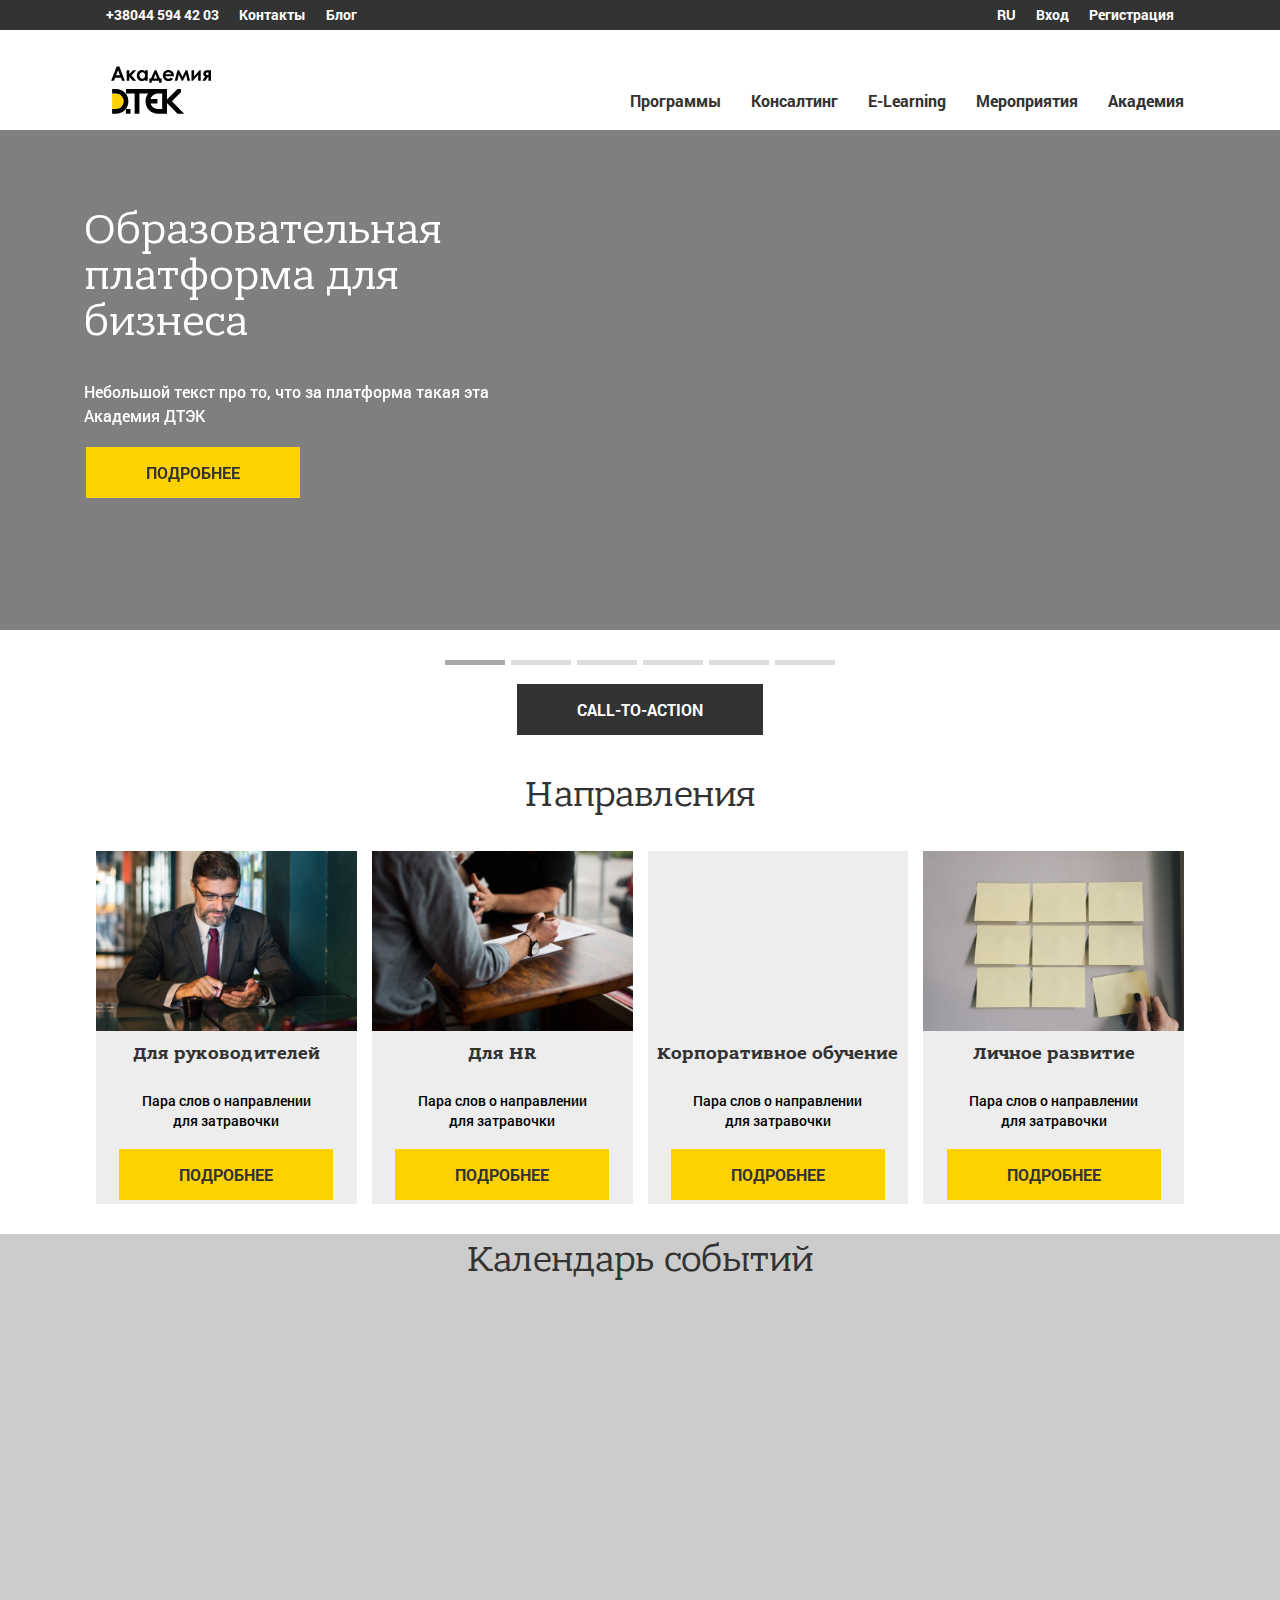
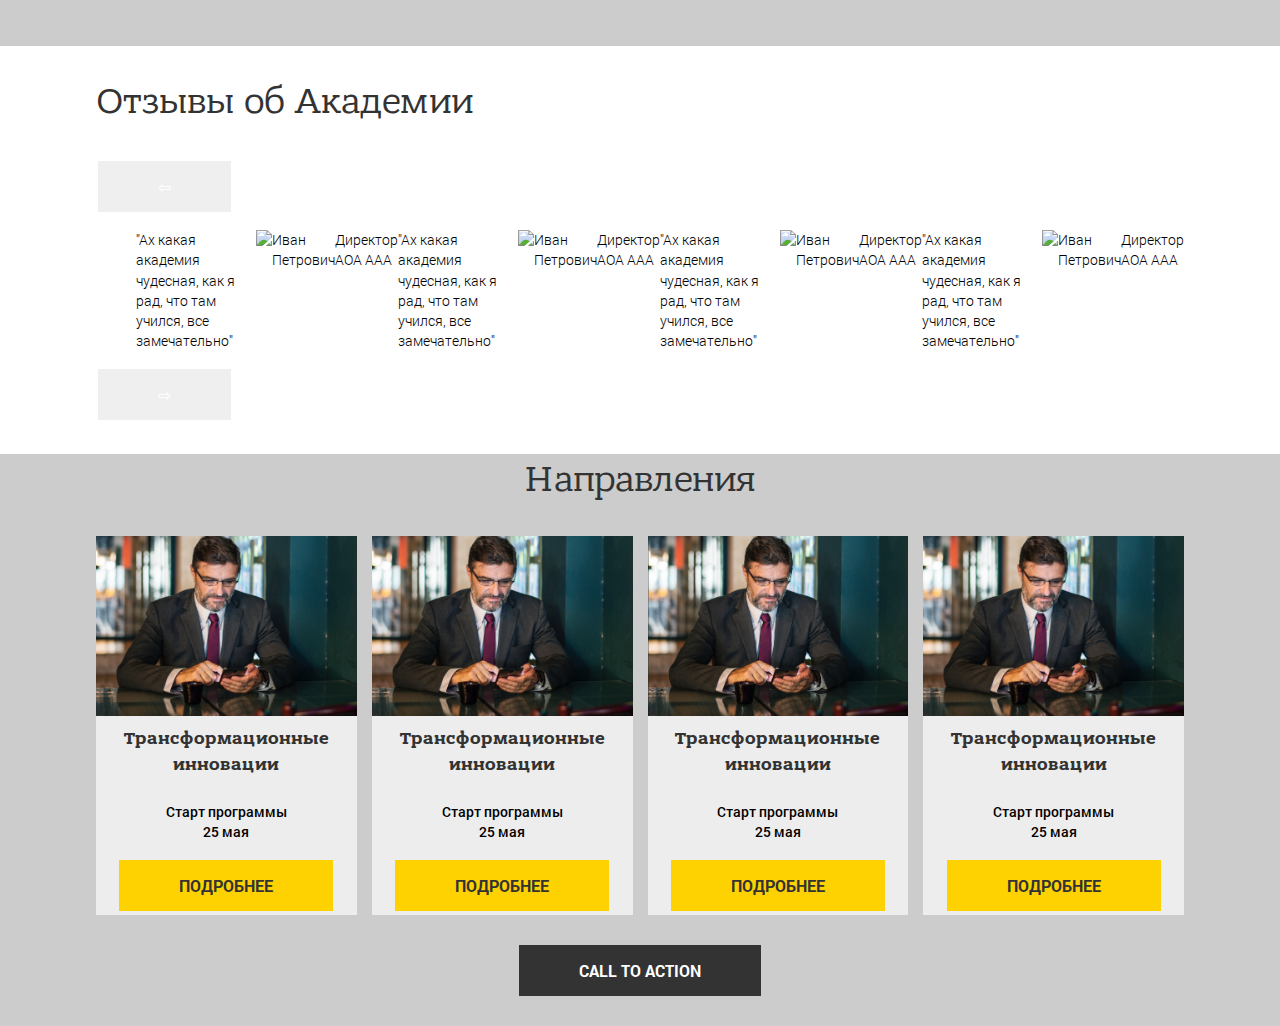
==== commit 88129a98: "add feedback slider" ====
--- a/index.html
+++ b/index.html
@@ -301,8 +301,38 @@
     <section class="feedback">
         <div class="feedback-container">
             <h2>Отзывы об Академии</h2>
-            <ul class="feedback-cards">
-            </ul>
+            <div id="carousel" class="carousel">
+                <button class="arrow prev">⇦</button>
+                <div class="gallery">
+                    <ul class="images">
+                        <li>
+                            <div>"Ах какая академия чудесная, как я рад, что там учился, все замечательно"</div>
+                            <img src="https://js.cx/carousel/1.png">
+                            <div>Иван Петрович</div>
+                            <div>Директор АОА ААА</div>
+                        </li>
+                        <li>
+                            <div>"Ах какая академия чудесная, как я рад, что там учился, все замечательно"</div>
+                            <img src="https://js.cx/carousel/1.png">
+                            <div>Иван Петрович</div>
+                            <div>Директор АОА ААА</div>
+                        </li>
+                        <li>
+                            <div>"Ах какая академия чудесная, как я рад, что там учился, все замечательно"</div>
+                            <img src="https://js.cx/carousel/1.png">
+                            <div>Иван Петрович</div>
+                            <div>Директор АОА ААА</div>
+                        </li>
+                        <li>
+                            <div>"Ах какая академия чудесная, как я рад, что там учился, все замечательно"</div>
+                            <img src="https://js.cx/carousel/1.png">
+                            <div>Иван Петрович</div>
+                            <div>Директор АОА ААА</div>
+                        </li>
+                    </ul>
+                </div>
+                <button class="arrow next">⇨</button>
+            </div>
         </div>
     </section>
 
@@ -366,25 +396,55 @@
             <button class="calltoaction-button">CALL TO ACTION</button>
         </div>
     </section>
+    <section>
+    </section>
+
+    <script>
+
+
+        /* конфигурация */
+        var width = 130; // ширина изображения
+        var count = 3; // количество изображений
+
+        var carousel = document.getElementById('carousel');
+        var list = carousel.querySelector('ul');
+        var listElems = carousel.querySelectorAll('li');
+
+        var position = 0; // текущий сдвиг влево
+
+        carousel.querySelector('.prev').onclick = function() {
+            // сдвиг влево
+            // последнее передвижение влево может быть не на 3, а на 2 или 1 элемент
+            position = Math.min(position + width * count, 0)
+            list.style.marginLeft = position + 'px';
+        };
+
+        carousel.querySelector('.next').onclick = function() {
+            // сдвиг вправо
+            // последнее передвижение вправо может быть не на 3, а на 2 или 1 элемент
+            position = Math.max(position - width * count, -width * (listElems.length - count));
+            list.style.marginLeft = position + 'px';
+        };
+    </script>
 
 	<script src="common.blocks/events_list.js"></script>
 	<script type="text/javascript">
-		var calendar = jsCalendar.new(".event-calendar__calendar");
-
-		var current = null;
+		let calendar = jsCalendar.new(".event-calendar__calendar");
+
+		let current = null;
 
 		//set title to center
-		var calTitle = document.getElementsByClassName('jsCalendar-title-name')[0];//.offsetWidth;
-		var calBox = document.getElementsByClassName('jsCalendar-title')[0];//getElementById('events-calendar');//.offsetWidth;
+		let calTitle = document.getElementsByClassName('jsCalendar-title-name')[0];//.offsetWidth;
+		let calBox = document.getElementsByClassName('jsCalendar-title')[0];//getElementById('events-calendar');//.offsetWidth;
 		calendar.onMonthChange(function (event, date) {
 			calTitle.style.left = (calBox.offsetWidth - calTitle.offsetWidth) / 2 - 40 + "px";
 		});
 
 		calTitle.style.left = (calBox.offsetWidth - calTitle.offsetWidth) / 2 - 40 + "px";
 
-		var list = new eventList();
+		let list = new eventList();
 		list.refresh();
-		var datesList = list.getDates();
+		let datesList = list.getDates();
 
 		calendar.select(datesList);
 		calendar.onDateClick(function (event, date) {
--- a/styles/newstyle.css
+++ b/styles/newstyle.css
@@ -229,4 +229,12 @@
 
 section.popular-programm button.calltoaction-button {
     margin: 30px;
-}+}
+
+/* feedback section*/
+
+
+
+
+
+
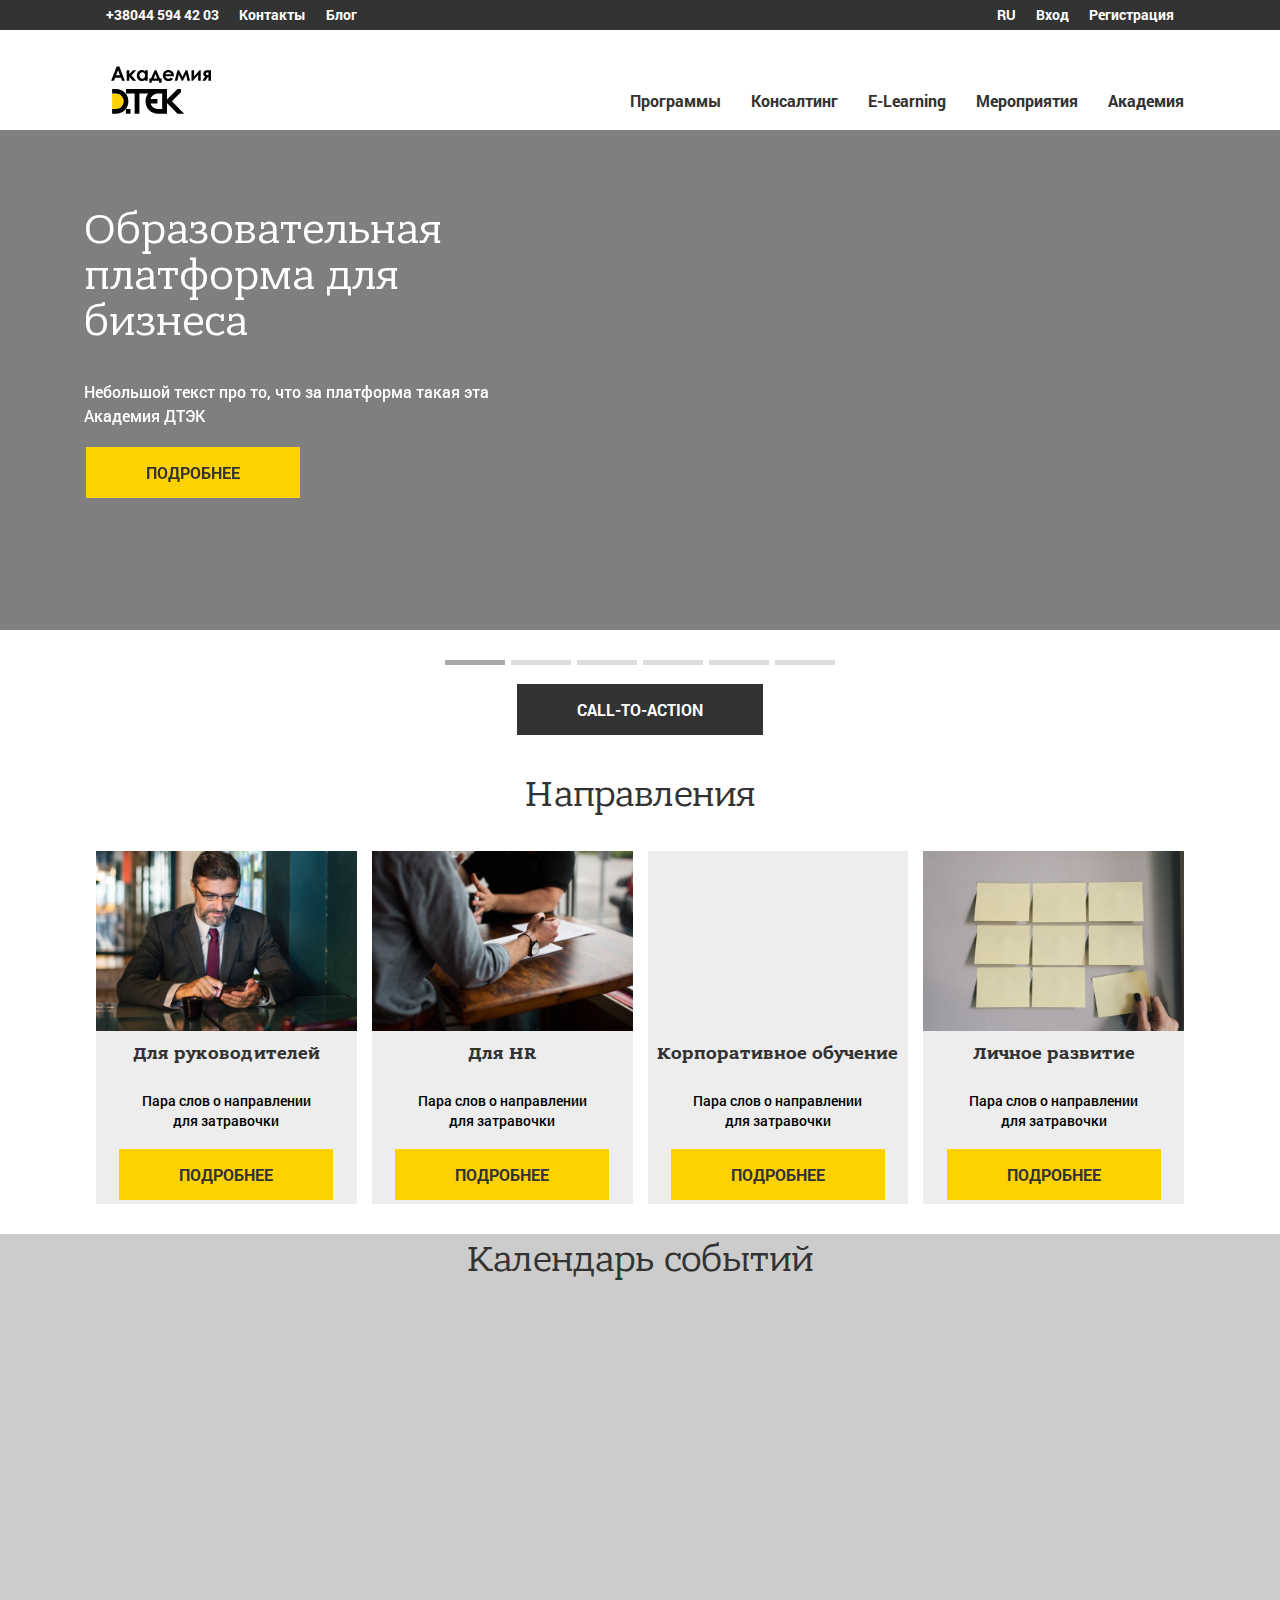
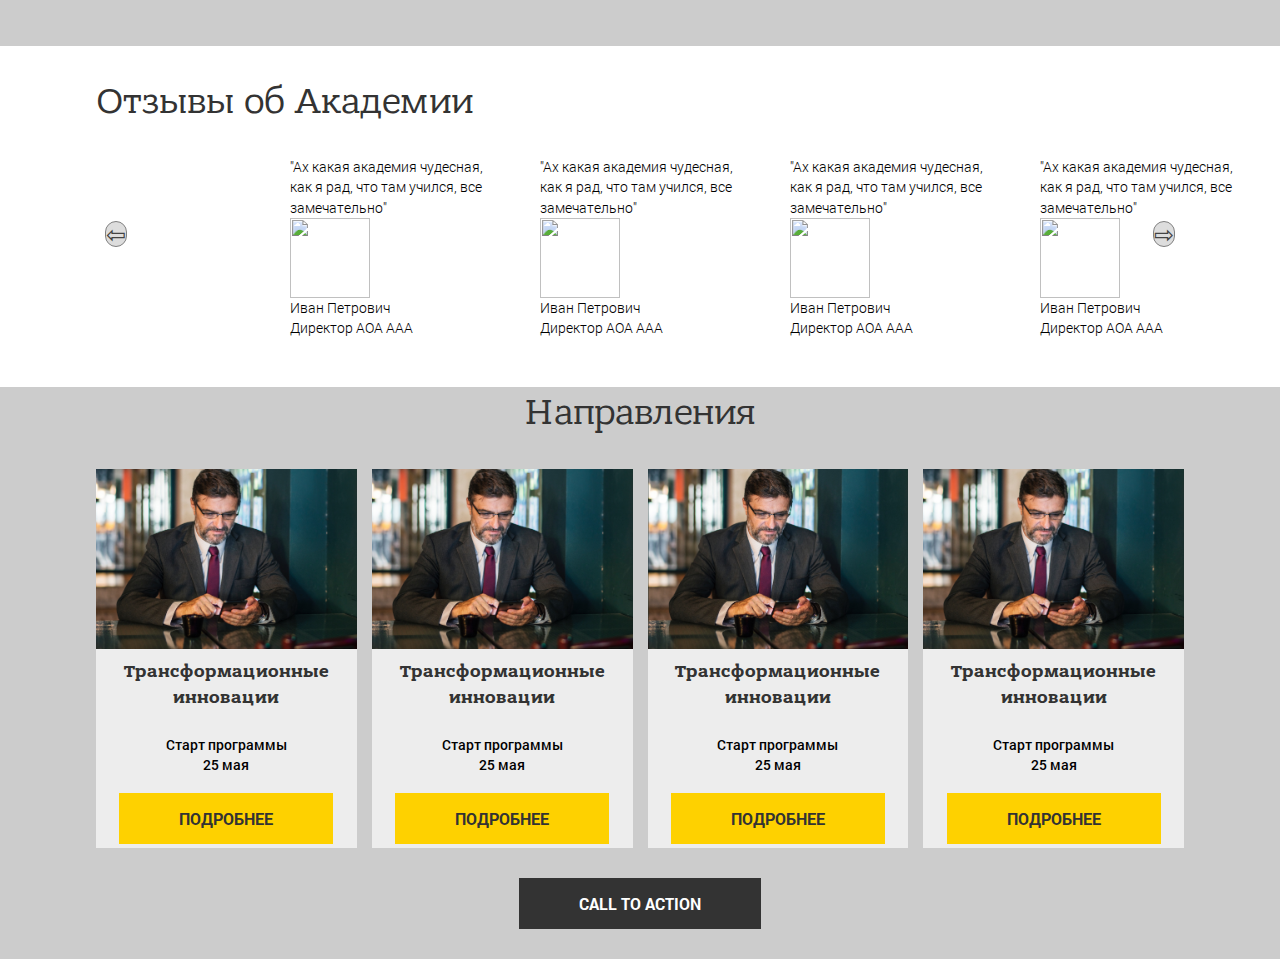
==== commit 8f1579f4: "feedback feature added" ====
--- a/index.html
+++ b/index.html
@@ -306,29 +306,37 @@
                 <div class="gallery">
                     <ul class="images">
                         <li>
-                            <div>"Ах какая академия чудесная, как я рад, что там учился, все замечательно"</div>
-                            <img src="https://js.cx/carousel/1.png">
-                            <div>Иван Петрович</div>
-                            <div>Директор АОА ААА</div>
+							<div class = "feedback-block">
+								<div>"Ах какая академия чудесная, как я рад, что там учился, все замечательно"</div>
+								<img src="https://js.cx/carousel/1.png">
+								<div>Иван Петрович</div>
+								<div>Директор АОА ААА</div>
+							</div>
                         </li>
-                        <li>
-                            <div>"Ах какая академия чудесная, как я рад, что там учился, все замечательно"</div>
-                            <img src="https://js.cx/carousel/1.png">
-                            <div>Иван Петрович</div>
-                            <div>Директор АОА ААА</div>
-                        </li>
-                        <li>
-                            <div>"Ах какая академия чудесная, как я рад, что там учился, все замечательно"</div>
-                            <img src="https://js.cx/carousel/1.png">
-                            <div>Иван Петрович</div>
-                            <div>Директор АОА ААА</div>
-                        </li>
-                        <li>
-                            <div>"Ах какая академия чудесная, как я рад, что там учился, все замечательно"</div>
-                            <img src="https://js.cx/carousel/1.png">
-                            <div>Иван Петрович</div>
-                            <div>Директор АОА ААА</div>
-                        </li>
+						<li>
+							<div class = "feedback-block">
+								<div>"Ах какая академия чудесная, как я рад, что там учился, все замечательно"</div>
+								<img src="https://js.cx/carousel/1.png">
+								<div>Иван Петрович</div>
+								<div>Директор АОА ААА</div>
+							</div>
+						</li>
+						<li>
+							<div class = "feedback-block">
+								<div>"Ах какая академия чудесная, как я рад, что там учился, все замечательно"</div>
+								<img src="https://js.cx/carousel/1.png">
+								<div>Иван Петрович</div>
+								<div>Директор АОА ААА</div>
+							</div>
+						</li>
+						<li>
+							<div class = "feedback-block">
+								<div>"Ах какая академия чудесная, как я рад, что там учился, все замечательно"</div>
+								<img src="https://js.cx/carousel/1.png">
+								<div>Иван Петрович</div>
+								<div>Директор АОА ААА</div>
+							</div>
+						</li>
                     </ul>
                 </div>
                 <button class="arrow next">⇨</button>
@@ -402,9 +410,40 @@
     <script>
 
 
-        /* конфигурация */
-        var width = 130; // ширина изображения
-        var count = 3; // количество изображений
+
+    </script>
+
+	<script src="common.blocks/events_list.js"></script>
+	<script type="text/javascript">
+		/*let calendar = jsCalendar.new(".event-calendar__calendar");
+
+		let current = null;
+
+		//set title to center
+		let calTitle = document.getElementsByClassName('jsCalendar-title-name')[0];//.offsetWidth;
+		let calBox = document.getElementsByClassName('jsCalendar-title')[0];//getElementById('events-calendar');//.offsetWidth;
+		calendar.onMonthChange(function (event, date) {
+			calTitle.style.left = (calBox.offsetWidth - calTitle.offsetWidth) / 2 - 40 + "px";
+		});
+
+		calTitle.style.left = (calBox.offsetWidth - calTitle.offsetWidth) / 2 - 40 + "px";
+
+		let list = new eventList();
+		list.refresh();
+		let datesList = list.getDates();
+
+		calendar.select(datesList);
+		calendar.onDateClick(function (event, date) {
+
+
+				list.setDateStart(date);
+			});
+
+*/
+
+		/*слайдер*/
+        var width = 250; // ширина изображения
+        var count = 1; // количество изображений
 
         var carousel = document.getElementById('carousel');
         var list = carousel.querySelector('ul');
@@ -425,33 +464,6 @@
             position = Math.max(position - width * count, -width * (listElems.length - count));
             list.style.marginLeft = position + 'px';
         };
-    </script>
-
-	<script src="common.blocks/events_list.js"></script>
-	<script type="text/javascript">
-		let calendar = jsCalendar.new(".event-calendar__calendar");
-
-		let current = null;
-
-		//set title to center
-		let calTitle = document.getElementsByClassName('jsCalendar-title-name')[0];//.offsetWidth;
-		let calBox = document.getElementsByClassName('jsCalendar-title')[0];//getElementById('events-calendar');//.offsetWidth;
-		calendar.onMonthChange(function (event, date) {
-			calTitle.style.left = (calBox.offsetWidth - calTitle.offsetWidth) / 2 - 40 + "px";
-		});
-
-		calTitle.style.left = (calBox.offsetWidth - calTitle.offsetWidth) / 2 - 40 + "px";
-
-		let list = new eventList();
-		list.refresh();
-		let datesList = list.getDates();
-
-		calendar.select(datesList);
-		calendar.onDateClick(function (event, date) {
-
-
-				list.setDateStart(date);
-			});
 	</script>
 
 	<script src="js/classie.js"></script>
--- a/styles/newstyle.css
+++ b/styles/newstyle.css
@@ -237,4 +237,76 @@
 
 
 
-
+.carousel {
+    position: relative;
+    /*width: ;*/
+    /*padding: 10px 40px;*/
+
+}
+
+.carousel img {
+    width: 80px;
+    height: 80px;
+
+
+    display: block;
+}
+
+.arrow {
+    position: absolute;
+    top: 60px;
+    padding: 0;
+    background: #ddd;
+    border-radius: 15px;
+    border: 1px solid gray;
+    font-size: 24px;
+    line-height: 24px;
+    color: #444;
+    display: block;
+}
+
+.arrow:focus {
+    outline: none;
+}
+
+.arrow:hover {
+    background: #ccc;
+    cursor: pointer;
+}
+
+.prev {
+    left: 7px;
+}
+
+.next {
+    right: 7px;
+}
+
+.gallery {
+    width: 700px;
+    margin-left: auto;
+    margin-right: auto;
+}
+
+.gallery ul {
+    height: 200px;
+    width: 9999px;
+    margin: 0;
+    padding: 0;
+    list-style: none;
+    transition: margin-left 250ms;
+    /*font-size: 0;*/
+}
+
+.gallery li {
+    display: inline-block;
+    margin-right: 50px;
+}
+
+
+
+.feedback-block {
+    height: 300px;
+    width: 200px;
+
+}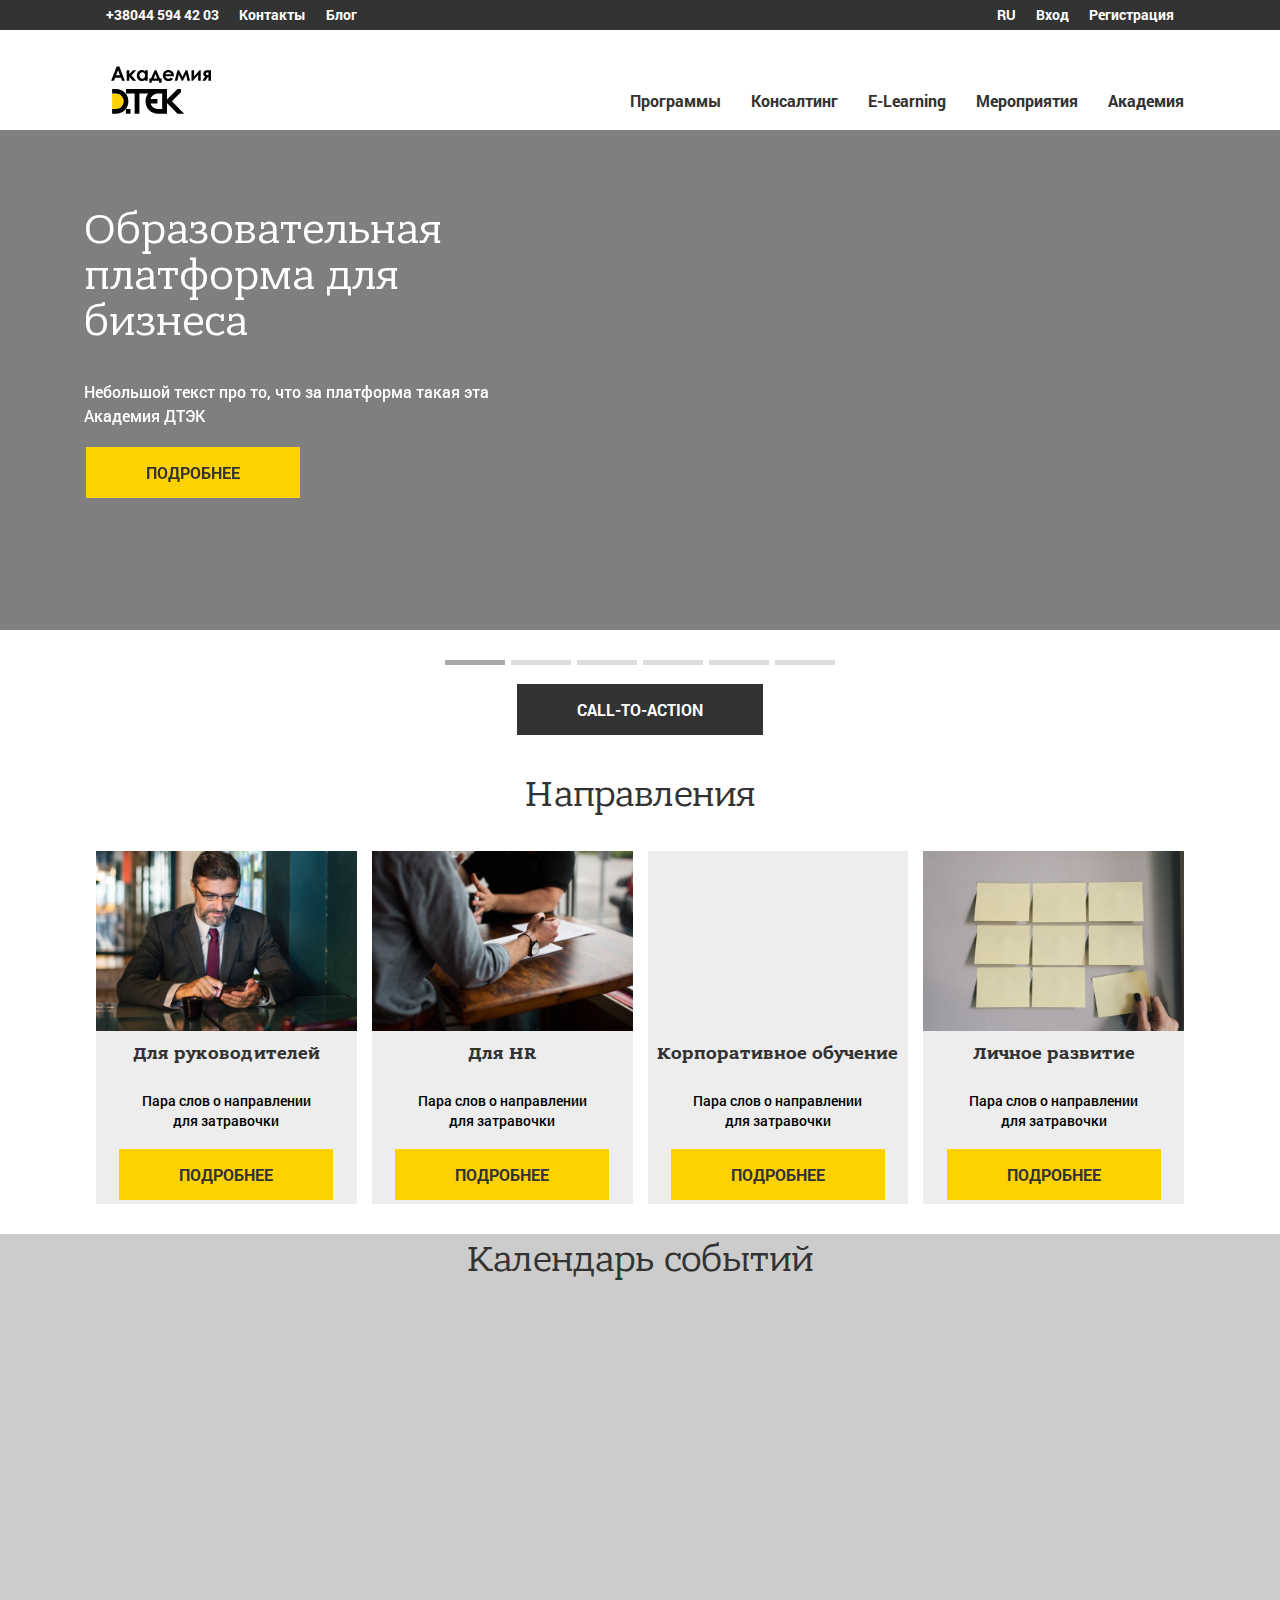
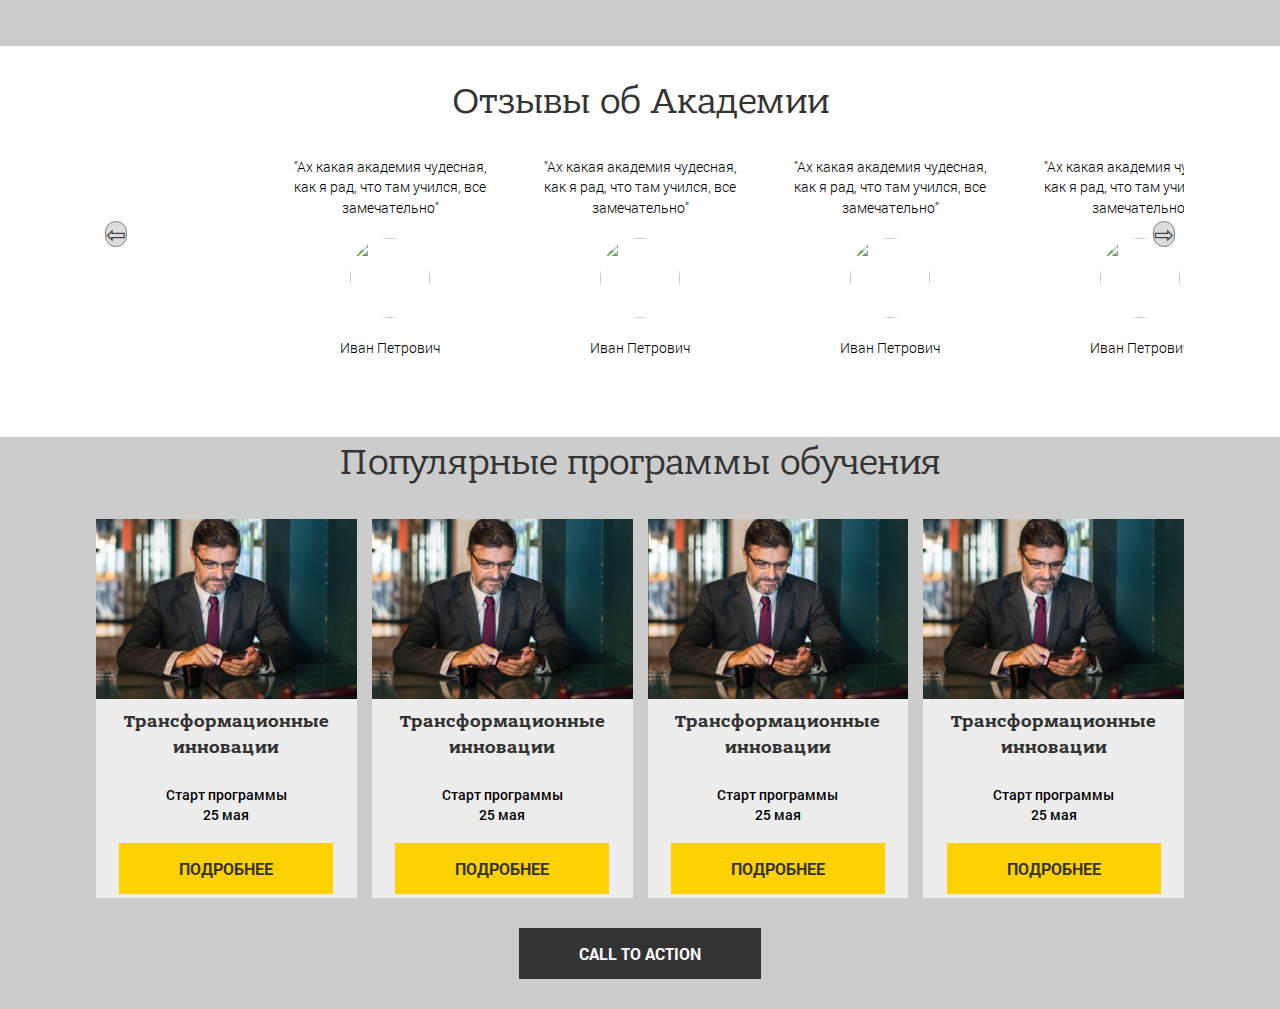
==== commit 95fa0158: "fix overflow" ====
--- a/index.html
+++ b/index.html
@@ -346,7 +346,7 @@
 
     <section class="popular-programm">
         <div class="courses-container">
-            <h2>Направления</h2>
+            <h2>Популярные программы обучения</h2>
             <div class="courses-cards">
                 <div class="card">
                     <div class="top-card" style='background-image: url("img/director.jpg");'>
@@ -443,7 +443,7 @@
 
 		/*слайдер*/
         var width = 250; // ширина изображения
-        var count = 1; // количество изображений
+        var count = 3; // количество изображений
 
         var carousel = document.getElementById('carousel');
         var list = carousel.querySelector('ul');
--- a/styles/newstyle.css
+++ b/styles/newstyle.css
@@ -234,21 +234,24 @@
 /* feedback section*/
 
 
-
+.feedback-container {
+    text-align: center;
+}
 
 
 .carousel {
     position: relative;
     /*width: ;*/
     /*padding: 10px 40px;*/
-
+    margin-bottom: 80px;
+    overflow: hidden;
 }
 
 .carousel img {
     width: 80px;
     height: 80px;
-
-
+    margin: 20px auto;
+    border-radius: 50%;
     display: block;
 }
 
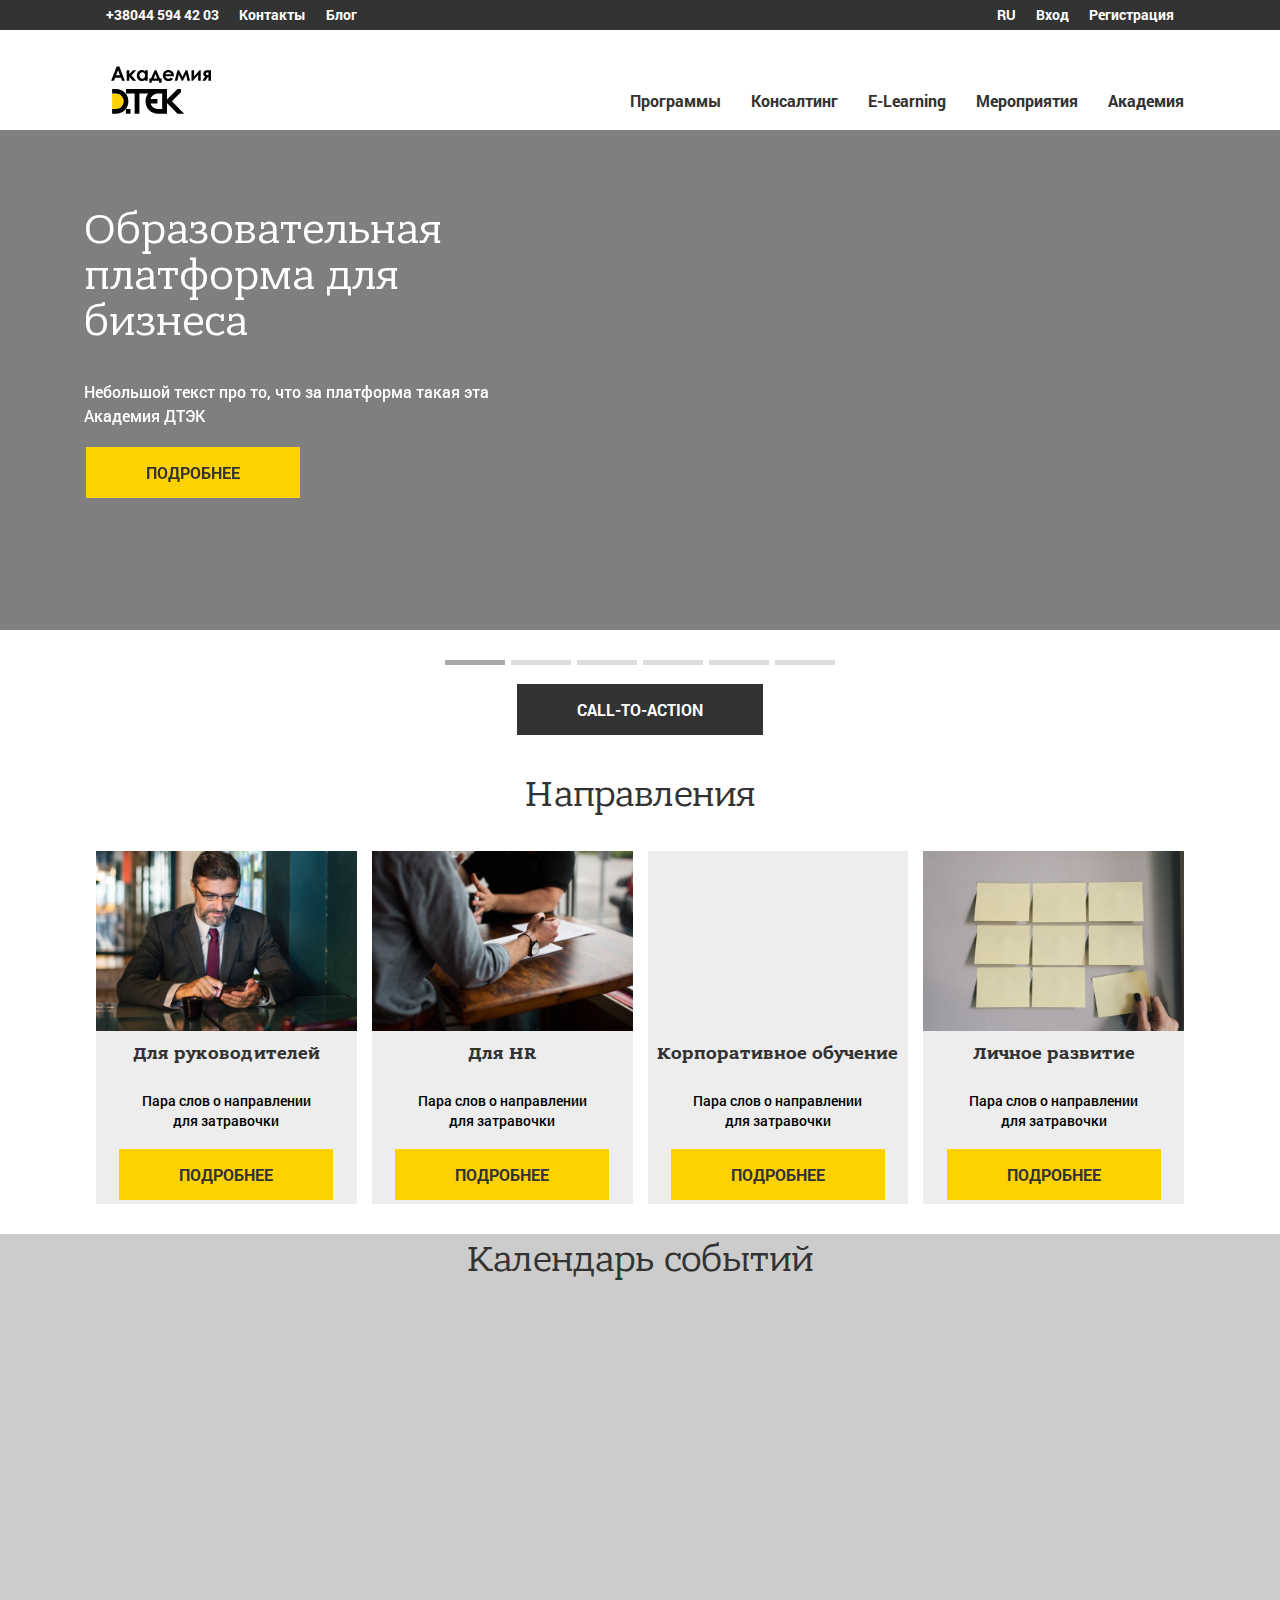
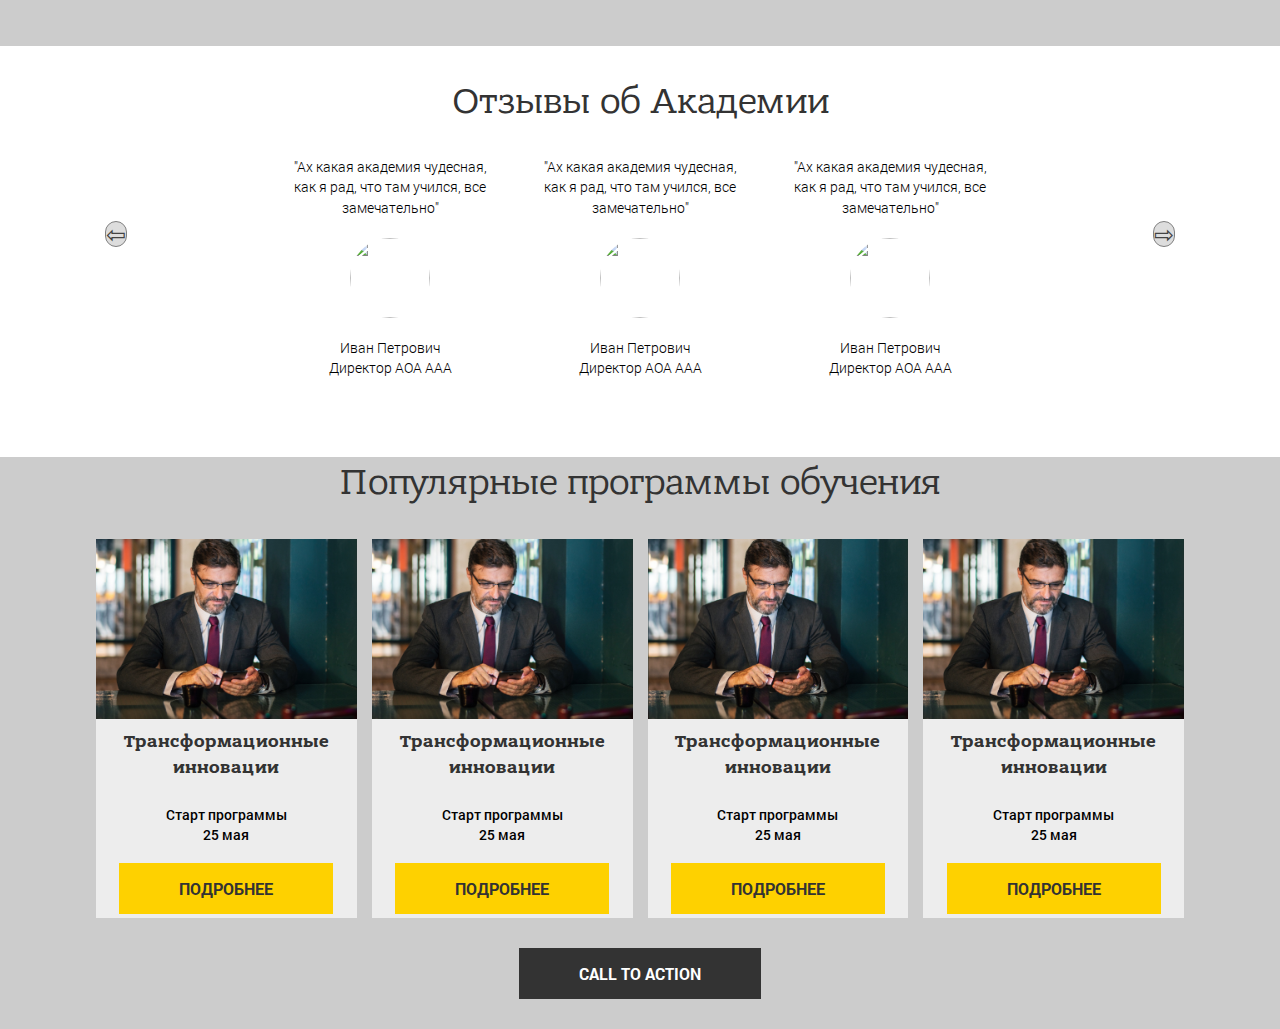
==== commit 9976c965: "fix feedback author position hidden" ====
--- a/index.html
+++ b/index.html
@@ -333,8 +333,7 @@
 							<div class = "feedback-block">
 								<div>"Ах какая академия чудесная, как я рад, что там учился, все замечательно"</div>
 								<img src="https://js.cx/carousel/1.png">
-								<div>Иван Петрович</div>
-								<div>Директор АОА ААА</div>
+								<div>Иван Петрович <br> Директор АОА ААА</div>
 							</div>
 						</li>
                     </ul>
@@ -442,8 +441,8 @@
 */
 
 		/*слайдер*/
-        var width = 250; // ширина изображения
-        var count = 3; // количество изображений
+        var width = 250; // ширина блока
+        var count = 3; // количество блоков на прокрутку
 
         var carousel = document.getElementById('carousel');
         var list = carousel.querySelector('ul');
--- a/styles/newstyle.css
+++ b/styles/newstyle.css
@@ -244,7 +244,7 @@
     /*width: ;*/
     /*padding: 10px 40px;*/
     margin-bottom: 80px;
-    overflow: hidden;
+
 }
 
 .carousel img {
@@ -289,16 +289,16 @@
     width: 700px;
     margin-left: auto;
     margin-right: auto;
+    overflow: hidden;
 }
 
 .gallery ul {
-    height: 200px;
+    height: 220px;
     width: 9999px;
     margin: 0;
     padding: 0;
     list-style: none;
     transition: margin-left 250ms;
-    /*font-size: 0;*/
 }
 
 .gallery li {
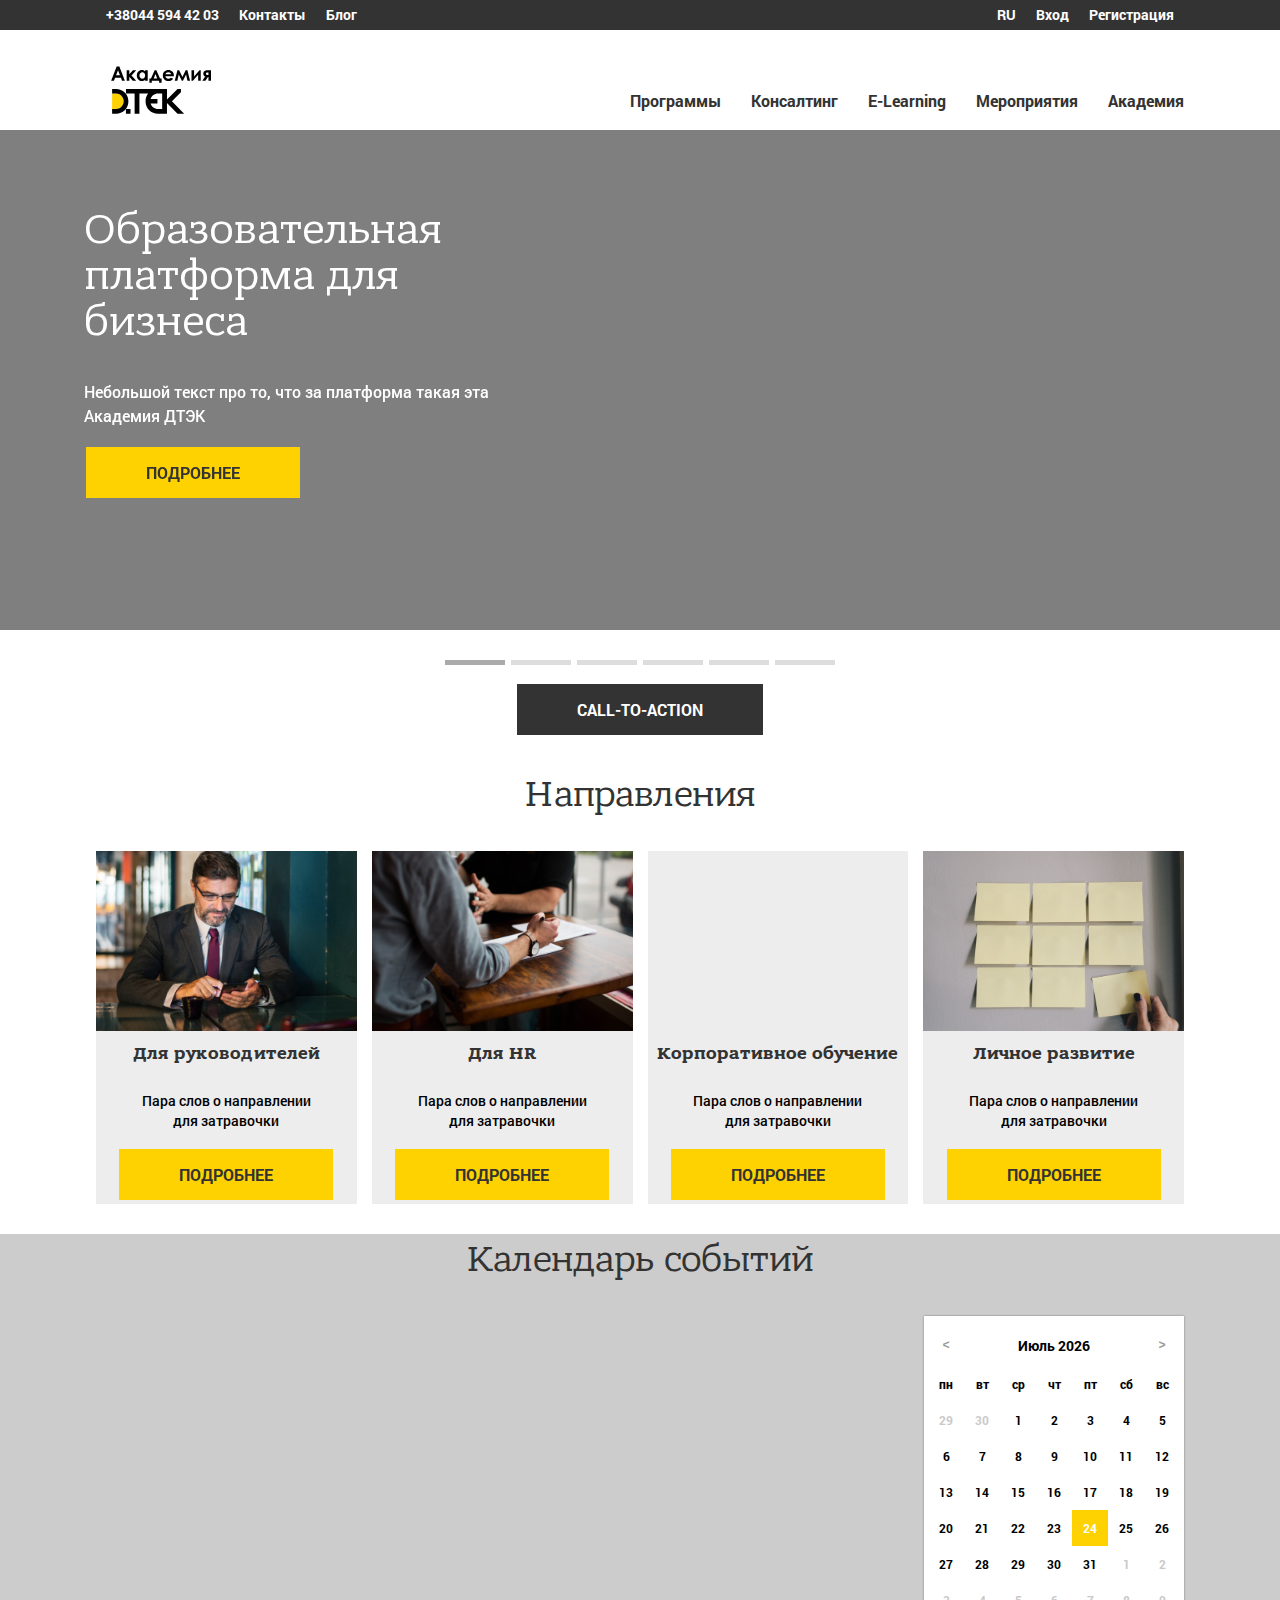
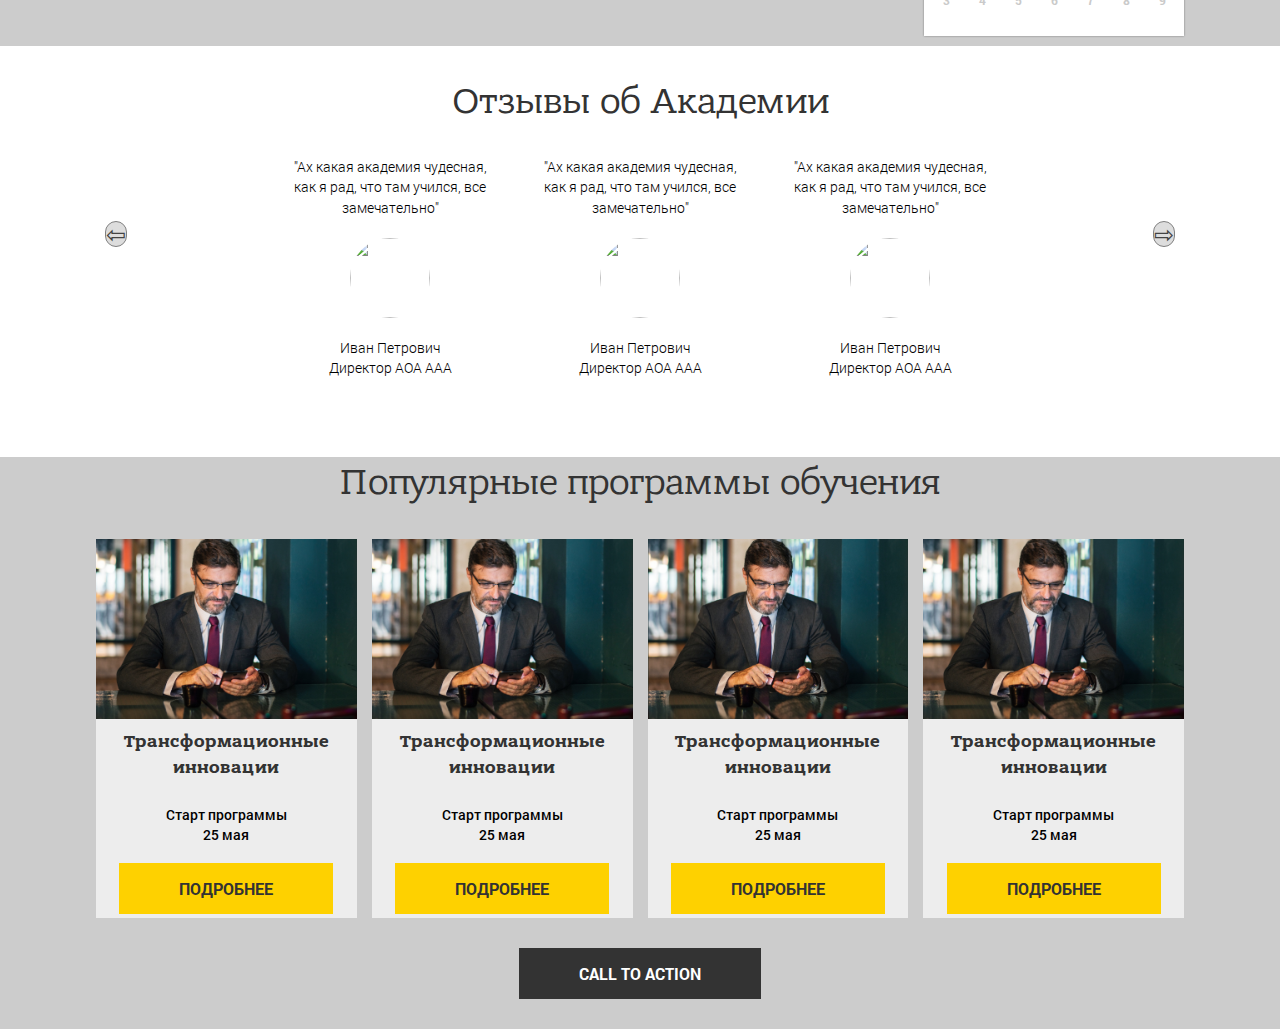
==== commit 17bb3d19: "add feedback script" ====
--- a/index.html
+++ b/index.html
@@ -316,24 +316,49 @@
 						<li>
 							<div class = "feedback-block">
 								<div>"Ах какая академия чудесная, как я рад, что там учился, все замечательно"</div>
-								<img src="https://js.cx/carousel/1.png">
-								<div>Иван Петрович</div>
-								<div>Директор АОА ААА</div>
-							</div>
-						</li>
-						<li>
-							<div class = "feedback-block">
-								<div>"Ах какая академия чудесная, как я рад, что там учился, все замечательно"</div>
-								<img src="https://js.cx/carousel/1.png">
-								<div>Иван Петрович</div>
-								<div>Директор АОА ААА</div>
-							</div>
-						</li>
-						<li>
-							<div class = "feedback-block">
-								<div>"Ах какая академия чудесная, как я рад, что там учился, все замечательно"</div>
-								<img src="https://js.cx/carousel/1.png">
-								<div>Иван Петрович <br> Директор АОА ААА</div>
+								<img src="https://js.cx/carousel/2.png">
+								<div>Иван Петрович</div>
+								<div>Директор АОА ААА</div>
+							</div>
+						</li>
+						<li>
+							<div class = "feedback-block">
+								<div>"Ах какая академия чудесная, как я рад, что там учился, все замечательно"</div>
+								<img src="https://js.cx/carousel/3.png">
+								<div>Иван Петрович</div>
+								<div>Директор АОА ААА</div>
+							</div>
+						</li>
+						<li>
+							<div class = "feedback-block">
+								<div>"Ах какая академия чудесная, как я рад, что там учился, все замечательно"</div>
+								<img src="https://js.cx/carousel/4.png">
+								<div>Иван Петрович</div>
+								<div>Директор АОА ААА</div>
+							</div>
+						</li>
+						<li>
+							<div class = "feedback-block">
+								<div>"Ах какая академия чудесная, как я рад, что там учился, все замечательно"</div>
+								<img src="https://js.cx/carousel/5.png">
+								<div>Иван Петрович</div>
+								<div>Директор АОА ААА</div>
+							</div>
+						</li>
+						<li>
+							<div class = "feedback-block">
+								<div>"Ах какая академия чудесная, как я рад, что там учился, все замечательно"</div>
+								<img src="https://js.cx/carousel/6.png">
+								<div>Иван Петрович</div>
+								<div>Директор АОА ААА</div>
+							</div>
+						</li>
+						<li>
+							<div class = "feedback-block">
+								<div>"Ах какая академия чудесная, как я рад, что там учился, все замечательно"</div>
+								<img src="https://js.cx/carousel/7.png">
+								<div>Иван Петрович</div>
+								<div>Директор АОА ААА</div>
 							</div>
 						</li>
                     </ul>
@@ -414,7 +439,7 @@
 
 	<script src="common.blocks/events_list.js"></script>
 	<script type="text/javascript">
-		/*let calendar = jsCalendar.new(".event-calendar__calendar");
+		let calendar = jsCalendar.new(".event-calendar__calendar");
 
 		let current = null;
 
@@ -437,34 +462,8 @@
 
 				list.setDateStart(date);
 			});
-
-*/
-
-		/*слайдер*/
-        var width = 250; // ширина блока
-        var count = 3; // количество блоков на прокрутку
-
-        var carousel = document.getElementById('carousel');
-        var list = carousel.querySelector('ul');
-        var listElems = carousel.querySelectorAll('li');
-
-        var position = 0; // текущий сдвиг влево
-
-        carousel.querySelector('.prev').onclick = function() {
-            // сдвиг влево
-            // последнее передвижение влево может быть не на 3, а на 2 или 1 элемент
-            position = Math.min(position + width * count, 0)
-            list.style.marginLeft = position + 'px';
-        };
-
-        carousel.querySelector('.next').onclick = function() {
-            // сдвиг вправо
-            // последнее передвижение вправо может быть не на 3, а на 2 или 1 элемент
-            position = Math.max(position - width * count, -width * (listElems.length - count));
-            list.style.marginLeft = position + 'px';
-        };
 	</script>
-
+	<script src="js/feedbackSlider.js"></script>
 	<script src="js/classie.js"></script>
 
 	<script src="js/tiltSlider.js"></script>
